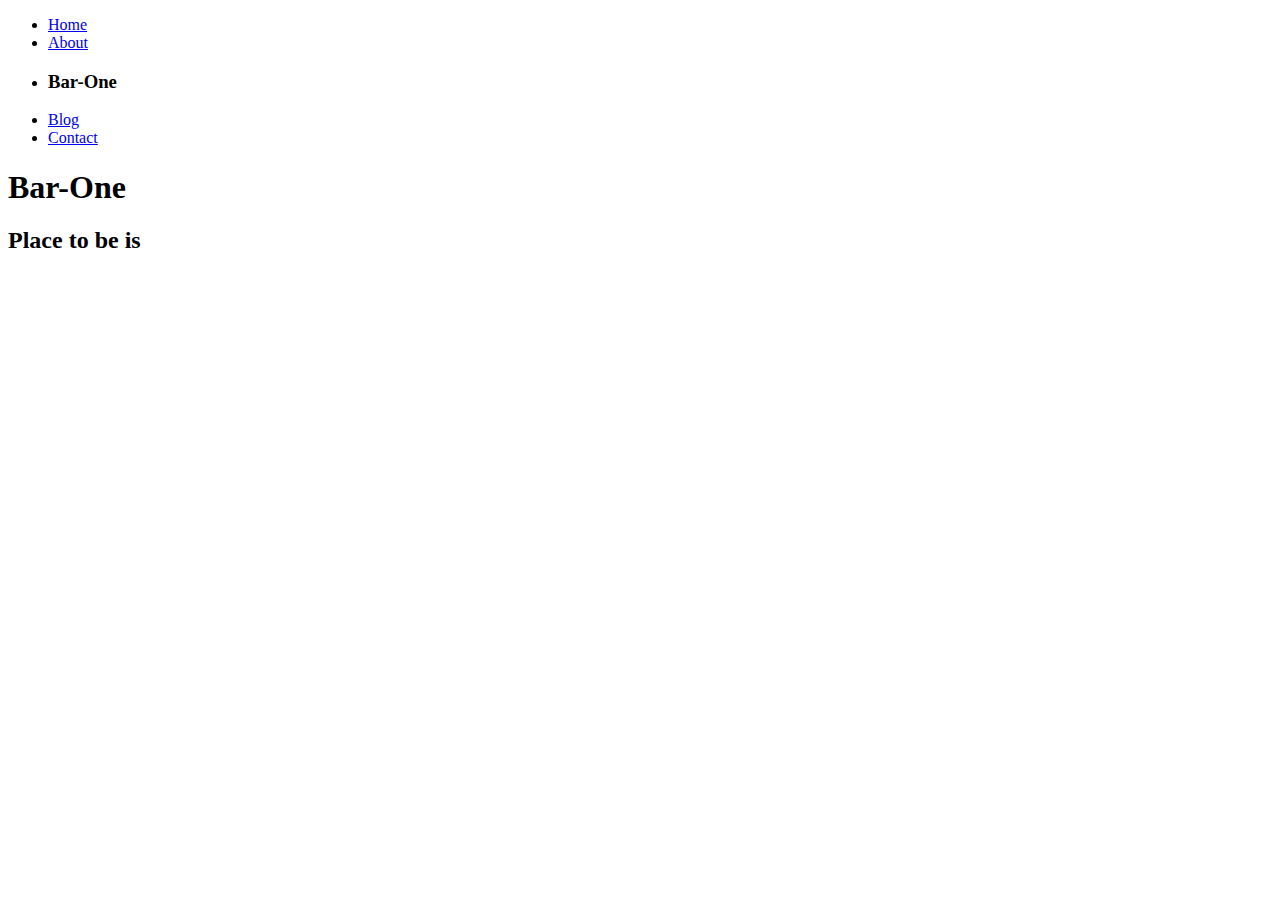
==== index.html @ 7b1df79f "initial commit" ====
<!DOCTYPE html>
<html lang="en">
<head>
    <meta charset="UTF-8">
    <meta name="viewport" content="width=device-width, initial-scale=1.0">
    <meta http-equiv="X-UA-Compatible" content="ie=edge">
    <link rel="stylesheet" href="https://use.fontawesome.com/releases/v5.7.0/css/all.css" integrity="sha384-lZN37f5QGtY3VHgisS14W3ExzMWZxybE1SJSEsQp9S+oqd12jhcu+A56Ebc1zFSJ"
        crossorigin="anonymous">
    <link href="https://fonts.googleapis.com/css?family=Chathura:400,700|Tulpen+One" rel="stylesheet">
    <link rel="stylesheet" href="main.css">
    <title>Bar-One</title>
</head>
<body>
    <header>
        <nav>
            <ul>
                <li><a href="#home">Home</a></li>
                <li><a href="#about">About</a></li>
                <li><h3>Bar-One</h3></li>
                <li><a href="#blog">Blog</a></li>
                <li><a href="#contact">Contact</a></li>
            </ul>
        </nav>
        <h1>Bar-One</h1>
        <h2>Place to be is</h2>
    </header>
</body>
</html>
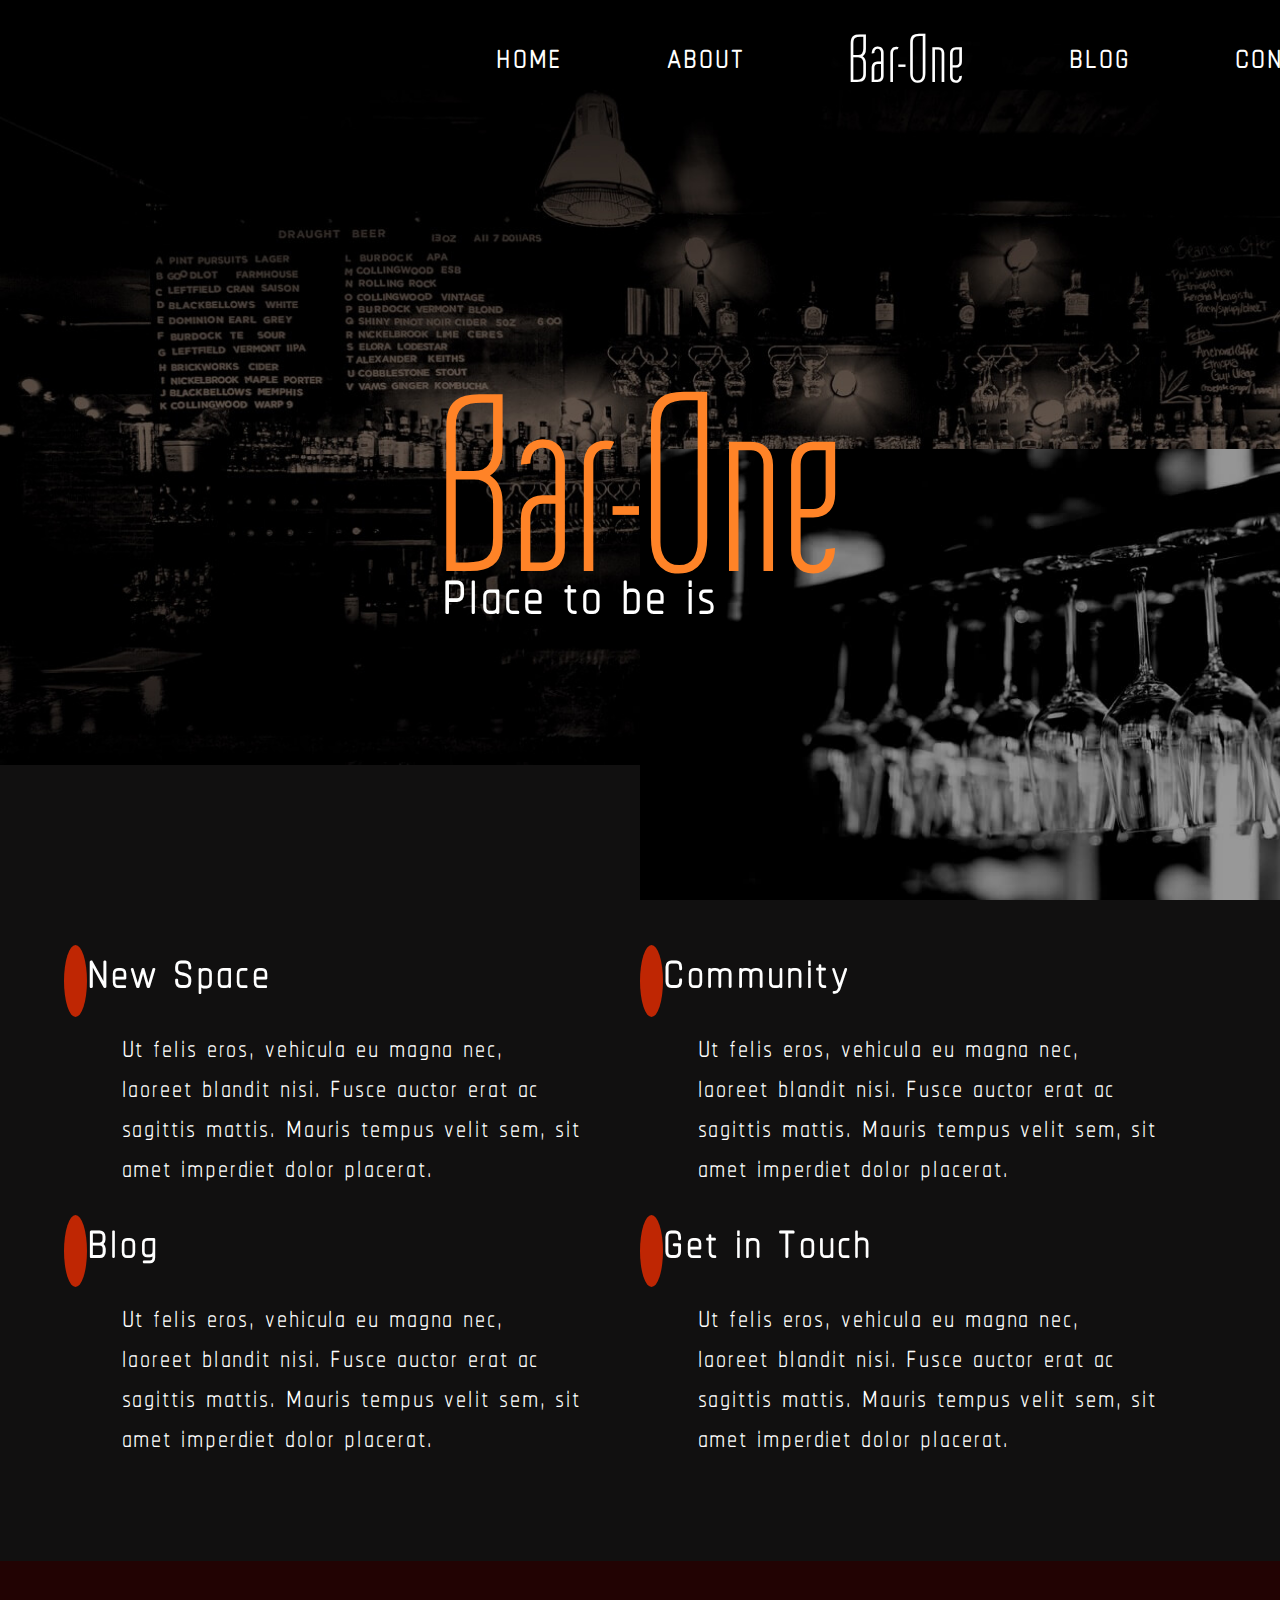
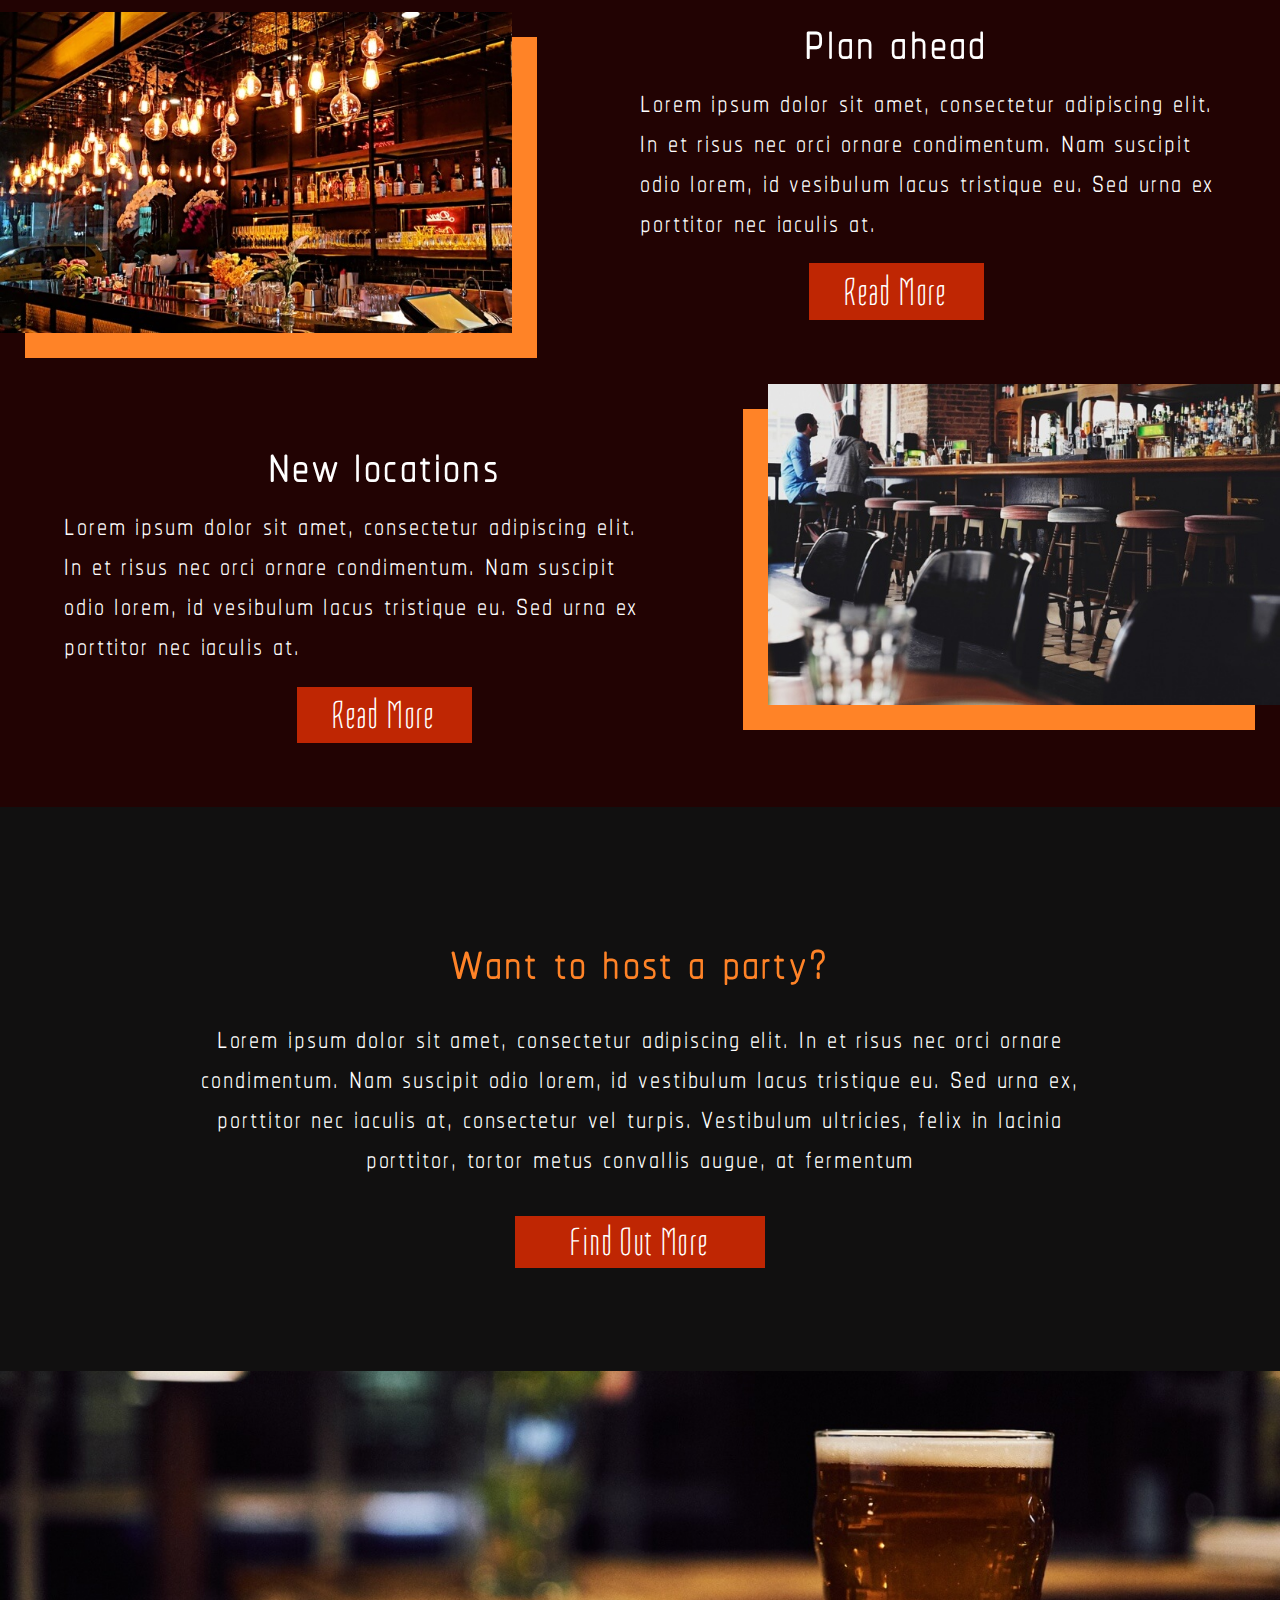
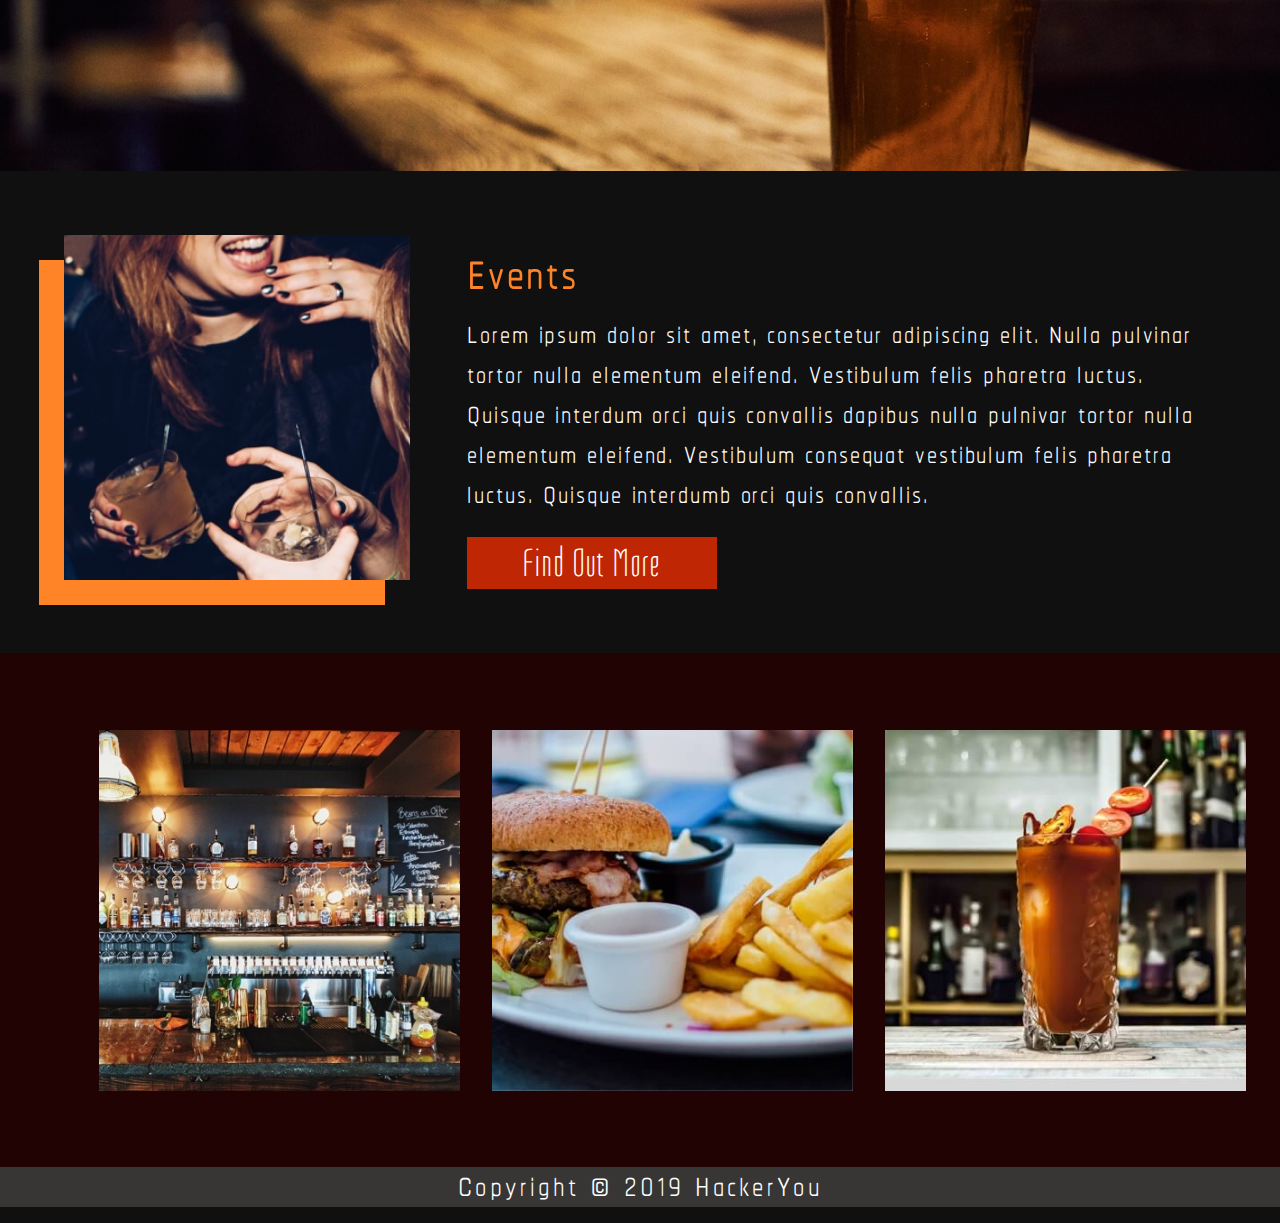
==== commit d4b72c8e: "almost done" ====
--- a/index.html
+++ b/index.html
@@ -7,22 +7,115 @@
     <link rel="stylesheet" href="https://use.fontawesome.com/releases/v5.7.0/css/all.css" integrity="sha384-lZN37f5QGtY3VHgisS14W3ExzMWZxybE1SJSEsQp9S+oqd12jhcu+A56Ebc1zFSJ"
         crossorigin="anonymous">
     <link href="https://fonts.googleapis.com/css?family=Chathura:400,700|Tulpen+One" rel="stylesheet">
-    <link rel="stylesheet" href="main.css">
+    <link rel="stylesheet" href="styles/main.css">
     <title>Bar-One</title>
 </head>
 <body>
     <header>
-        <nav>
-            <ul>
-                <li><a href="#home">Home</a></li>
-                <li><a href="#about">About</a></li>
-                <li><h3>Bar-One</h3></li>
-                <li><a href="#blog">Blog</a></li>
-                <li><a href="#contact">Contact</a></li>
-            </ul>
-        </nav>
-        <h1>Bar-One</h1>
-        <h2>Place to be is</h2>
+        <div class="main-background">
+            <div class="main-container">
+                <nav>
+                    <ul class="nav-container">
+                        <li><a href="index.html">Home</a></li>
+                        <li><a href="#about">About</a></li>
+                        <li><a href="#bar-one" id="logo">Bar-One</a></li>
+                        <li><a href="blog.html">Blog</a></li>
+                        <li><a href="contact.html">Contact</a></li>
+                        <li><i class="fas fa-bars"></i></li>
+                    </ul>
+                    
+                </nav>
+                <div class="main-logo">
+                    <h1>Bar-One</h1> 
+                    <h2>Place to be is</h2>
+                </div>
+            </div>
+            <div class="header-img">
+                <img src="assets/header-box.jpg"  alt="">
+            </div>
+        </div>
     </header>
+    
+    <main>
+        <section class="about" id="about">
+            <div class="about-container wrapper">
+                <div class="about-section about-section-1">
+                    <h2><i class="fas fa-home"></i> New Space</h2>
+                    <p>Ut felis eros, vehicula eu magna nec, laoreet blandit nisi. Fusce auctor erat ac sagittis mattis. Mauris tempus velit sem, sit amet imperdiet dolor placerat.</p>
+                </div>
+                <div class="about-section about-section-2">
+                    <h2><i class="fas fa-users"></i> Community</h2>
+                    <p>Ut felis eros, vehicula eu magna nec, laoreet blandit nisi. Fusce auctor erat ac sagittis mattis. Mauris tempus velit
+                    sem, sit amet imperdiet dolor placerat.</p>
+                </div>
+                <div class="about-section about-section-3">
+                    <h2><i class="fas fa-file"></i> Blog</h2>
+                    <p>Ut felis eros, vehicula eu magna nec, laoreet blandit nisi. Fusce auctor erat ac sagittis mattis. Mauris tempus velit
+                    sem, sit amet imperdiet dolor placerat.</p>
+                </div>
+                <div class="about-section about-section-4">
+                    <h2><i class="fas fa-phone"></i> Get in Touch</h2>
+                    <p>Ut felis eros, vehicula eu magna nec, laoreet blandit nisi. Fusce auctor erat ac sagittis mattis. Mauris tempus velit
+                    sem, sit amet imperdiet dolor placerat.</p>
+                </div>
+            </div>
+        </section>
+        
+        <section class="locations" id="bar-one">
+                    <div class="image-left">
+                        <img src="assets/left-image.jpg" alt="">
+                    </div>
+                    <div class="text-right">
+                        <h2>Plan ahead</h2>
+                        <p>Lorem ipsum dolor sit amet, consectetur adipiscing elit. In et risus nec orci ornare condimentum. Nam suscipit odio lorem, id vesibulum lacus tristique eu. Sed urna ex porttitor nec iaculis at.</p>
+                        <button>Read More</button>
+                    </div>
+                <div class="text-image-container">
+                    <div class="text-left">
+                        <h2>New locations</h2>
+                        <p>Lorem ipsum dolor sit amet, consectetur adipiscing elit. In et risus nec orci ornare condimentum. Nam suscipit odio lorem, id vesibulum lacus tristique eu. Sed urna ex porttitor nec iaculis at.</p>
+                        <button>Read More</button>
+                    </div>
+                    <div class="image-right">
+                        <img src="assets/right-image.jpg" alt="">
+                    </div>
+                </div>
+        </section>
+       
+        <section class="party-section">
+                <div class="party-text"> 
+                    <h2>Want to host a party?</h2>
+                    <p>Lorem ipsum dolor sit amet, consectetur adipiscing elit. In et risus nec orci ornare condimentum. Nam suscipit odio lorem, id vestibulum lacus tristique eu. Sed urna ex, porttitor nec iaculis at, consectetur vel turpis. Vestibulum ultricies, felix in lacinia porttitor, tortor metus convallis augue, at fermentum</p>
+                    <button>Find Out More</button>
+                </div> 
+                <div>
+                    <img src="assets/banner-image.jpg" alt="">
+                </div>   
+        </section>
+
+        <section class="event-section">
+           <div class="wrapper event-container">
+                <div class="event-image">
+                    <img src="assets/small-box-image.jpg" alt="">
+                </div>
+                <div class="event-text">
+                    <h2>Events</h2>
+                    <p>Lorem ipsum dolor sit amet, consectetur adipiscing elit. Nulla pulvinar tortor nulla elementum eleifend. Vestibulum felis pharetra luctus. Quisque interdum orci quis convallis dapibus nulla pulnivar tortor nulla elementum eleifend. Vestibulum consequat vestibulum felis pharetra luctus. Quisque interdumb orci quis convallis.</p>
+                    <button>Find Out More</button>
+                </div>
+            </div>
+            <div class="gallery-section">
+                <div class="gallery wrapper">
+                    <img src="assets/gallery-image-1.jpg" class="gallery-item " alt="">
+                    <img src="assets/gallery-image-2.jpg" class="gallery-item gallery-item-2" alt="">
+                    <img src="assets/gallery-image-3.jpg" class="gallery-item" alt="">    
+                </div>
+            </div>
+        </section>
+        
+        <footer>
+            <p>Copyright &copy; 2019 HackerYou<p>
+        </footer>
+    </main>
 </body>
 </html>--- a/styles/main.css
+++ b/styles/main.css
@@ -0,0 +1,1307 @@
+article, aside, details, figcaption, figure, footer, header, hgroup, nav, section, summary {
+  display: block; }
+
+audio, canvas, video {
+  display: inline-block; }
+
+audio:not([controls]) {
+  display: none;
+  height: 0; }
+
+[hidden] {
+  display: none; }
+
+html {
+  font-family: sans-serif;
+  -webkit-text-size-adjust: 100%;
+  -ms-text-size-adjust: 100%; }
+
+a:focus {
+  outline: thin dotted; }
+
+a:active, a:hover {
+  outline: 0; }
+
+h1 {
+  font-size: 2em; }
+
+abbr[title] {
+  border-bottom: 1px dotted; }
+
+b, strong {
+  font-weight: 700; }
+
+dfn {
+  font-style: italic; }
+
+mark {
+  background: #ff0;
+  color: #000; }
+
+code, kbd, pre, samp {
+  font-family: monospace, serif;
+  font-size: 1em; }
+
+pre {
+  white-space: pre-wrap;
+  word-wrap: break-word; }
+
+q {
+  quotes: \201C \201D \2018 \2019; }
+
+small {
+  font-size: 80%; }
+
+sub, sup {
+  font-size: 75%;
+  line-height: 0;
+  position: relative;
+  vertical-align: baseline; }
+
+sup {
+  top: -.5em; }
+
+sub {
+  bottom: -.25em; }
+
+img {
+  border: 0; }
+
+svg:not(:root) {
+  overflow: hidden; }
+
+fieldset {
+  border: 1px solid silver;
+  margin: 0 2px;
+  padding: .35em .625em .75em; }
+
+button, input, select, textarea {
+  font-family: inherit;
+  font-size: 100%;
+  margin: 0; }
+
+button, input {
+  line-height: normal; }
+
+button, html input[type=button], input[type=reset], input[type=submit] {
+  -webkit-appearance: button;
+  cursor: pointer; }
+
+button[disabled], input[disabled] {
+  cursor: default; }
+
+input[type=checkbox], input[type=radio] {
+  -webkit-box-sizing: border-box;
+  box-sizing: border-box;
+  padding: 0; }
+
+input[type=search] {
+  -webkit-appearance: textfield;
+  -moz-box-sizing: content-box;
+  -webkit-box-sizing: content-box;
+  box-sizing: content-box; }
+
+input[type=search]::-webkit-search-cancel-button, input[type=search]::-webkit-search-decoration {
+  -webkit-appearance: none; }
+
+textarea {
+  overflow: auto;
+  vertical-align: top; }
+
+table {
+  border-collapse: collapse;
+  border-spacing: 0; }
+
+body, figure {
+  margin: 0; }
+
+legend, button::-moz-focus-inner, input::-moz-focus-inner {
+  border: 0;
+  padding: 0; }
+
+.clearfix:after {
+  visibility: hidden;
+  display: block;
+  font-size: 0;
+  content: '';
+  clear: both;
+  height: 0; }
+
+* {
+  -moz-box-sizing: border-box;
+  -webkit-box-sizing: border-box;
+  box-sizing: border-box; }
+
+.visually-hidden:not(:focus):not(:active) {
+  position: absolute;
+  width: 1px;
+  height: 1px;
+  margin: -1px;
+  border: 0;
+  padding: 0;
+  white-space: nowrap;
+  -webkit-clip-path: inset(100%);
+  clip-path: inset(100%);
+  clip: rect(0 0 0);
+  overflow: hidden; }
+
+html {
+  font-size: 62.5%; }
+
+* {
+  margin: 0; }
+
+body {
+  font-size: 1.6rem;
+  font-family: "Chathura", sans-serif; }
+
+p {
+  font-size: 4rem;
+  letter-spacing: 1.9px;
+  line-height: 40px;
+  color: #ffffff; }
+
+h2 {
+  color: white;
+  font-size: 6.8rem;
+  letter-spacing: 2.2px; }
+
+.wrapper {
+  max-width: 1600px;
+  width: 90%;
+  margin: 0 auto; }
+
+img {
+  max-width: 100%;
+  width: 100%;
+  display: block; }
+
+.main-background {
+  background-image: url(../../assets/home-image-1.jpg);
+  background-size: cover;
+  background-position: 0 100%;
+  height: 85vh; }
+
+.nav-container {
+  margin: 0; }
+  .nav-container li {
+    list-style: none;
+    padding: 0 12%;
+    padding-top: 5%;
+    letter-spacing: 1.9px; }
+  .nav-container a {
+    text-decoration: none;
+    color: #ffffff;
+    font-size: 4.5rem;
+    font-weight: 700;
+    text-transform: uppercase; }
+
+.fa-bars {
+  color: #ffffff;
+  font-size: 4rem;
+  display: none; }
+
+h1 {
+  font-family: "Tulpen One", cursive;
+  color: #ff8327;
+  font-size: 26rem;
+  font-weight: 400;
+  margin-top: 20%;
+  letter-spacing: 2.4px;
+  line-height: 80px; }
+
+header h2,
+h3 {
+  color: #ffffff;
+  margin: 0; }
+
+.main-container {
+  display: -webkit-box;
+  display: -ms-flexbox;
+  display: flex;
+  -webkit-box-align: center;
+  -ms-flex-align: center;
+  align-items: center;
+  -webkit-box-orient: vertical;
+  -webkit-box-direction: normal;
+  -ms-flex-direction: column;
+  flex-direction: column;
+  position: relative; }
+
+header h2 {
+  font-size: 8.3rem;
+  font-family: "Chathura", sans-serif;
+  font-weight: 700;
+  padding-left: 1.5%; }
+
+#logo {
+  font-family: "Tulpen One", cursive;
+  font-size: 7rem;
+  font-weight: 400;
+  margin: 0;
+  text-transform: none;
+  white-space: nowrap; }
+
+.nav-container {
+  display: -webkit-box;
+  display: -ms-flexbox;
+  display: flex;
+  -webkit-box-pack: space-evenly;
+  -ms-flex-pack: space-evenly;
+  justify-content: space-evenly; }
+
+.main-logo {
+  text-align: center;
+  margin-top: 30vh;
+  display: inline-block;
+  text-align: left;
+  z-index: 20; }
+
+.header-img {
+  position: absolute;
+  right: 0;
+  bottom: 0;
+  width: 50vw;
+  max-height: 65vh; }
+  .header-img img {
+    width: 100%; }
+
+@media (max-width: 1180px) {
+  .nav-container li {
+    padding: 0 10%;
+    padding-top: 5%; }
+  .header-img {
+    display: none; } }
+
+@media (max-width: 860px) {
+  .nav-container li {
+    padding: 0 7%;
+    padding-top: 5%; }
+  h1 {
+    margin-top: 5%; } }
+
+@media (max-width: 750px) {
+  .nav-container li {
+    padding: 0 4%;
+    padding-top: 4%; } }
+
+@media (max-width: 650px) {
+  nav li {
+    display: none; }
+  nav ul:last-child {
+    display: block; } }
+
+@media (max-width: 500px) {
+  header h1 {
+    font-size: 22rem; }
+  header h2 {
+    font-size: 8rem; } }
+
+@media (max-width: 400px) {
+  header h1 {
+    font-size: 18rem; }
+  header h2 {
+    font-size: 6rem; } }
+
+@media (max-width: 350px) {
+  header h1 {
+    font-size: 15rem; }
+  header h2 {
+    font-size: 4.5rem; } }
+
+.about {
+  background: #111010; }
+  .about p {
+    padding: 0 10%; }
+
+.about i {
+  color: white;
+  font-size: 3rem;
+  background: #bf2603;
+  padding: 2%;
+  border-radius: 50%; }
+
+.about-container {
+  display: -webkit-box;
+  display: -ms-flexbox;
+  display: flex;
+  -ms-flex-wrap: wrap;
+  flex-wrap: wrap;
+  padding-top: 12%;
+  padding-bottom: 8%; }
+
+.about-section {
+  width: 50%; }
+
+@media (max-width: 1180px) {
+  .about-container {
+    padding-top: 4%; }
+  .about p {
+    font-size: 3.5rem;
+    padding: 0 5%; } }
+
+@media (max-width: 840px) {
+  .about-section {
+    width: 100%;
+    margin: 2% 0; }
+  .about h2 {
+    padding-left: 5%;
+    font-size: 5rem; } }
+
+@media (max-width: 540px) {
+  .about p {
+    font-size: 3rem; }
+  .about h2 {
+    font-size: 4rem; } }
+
+@media (max-width: 500px) {
+  .about p {
+    line-height: 30px; } }
+
+@media (max-width: 440px) {
+  .about p {
+    line-height: 25px;
+    padding: 3%;
+    text-align: center; }
+  .about h2 {
+    text-align: center; }
+  .about-section-3 h2 {
+    padding-right: 20%; } }
+
+.locations {
+  background: #220303;
+  display: -webkit-box;
+  display: -ms-flexbox;
+  display: flex;
+  -ms-flex-wrap: wrap;
+  flex-wrap: wrap;
+  -webkit-box-align: center;
+  -ms-flex-align: center;
+  align-items: center; }
+
+.text-image-container {
+  display: -webkit-box;
+  display: -ms-flexbox;
+  display: flex; }
+
+.text-right,
+.text-left {
+  width: 60%;
+  padding: 4% 10%; }
+
+.image-left,
+.image-right {
+  width: 40%; }
+
+.image-left img {
+  -webkit-box-shadow: 25px 25px 0px 0px #ff8327;
+  box-shadow: 25px 25px 0px 0px #ff8327;
+  position: relative;
+  bottom: 13%; }
+
+.image-right img {
+  -webkit-box-shadow: -25px 25px 0px 0px #ff8327;
+  box-shadow: -25px 25px 0px 0px #ff8327;
+  position: relative;
+  top: 10%; }
+
+.text-left {
+  text-align: right; }
+  .text-left p {
+    text-align: left;
+    padding: 0 20% 0 0; }
+
+.text-right p {
+  padding: 0 0 0 20%; }
+
+button {
+  background: #bf2603;
+  font-family: "Tulpen One", cursive;
+  font-size: 4rem;
+  font-weight: 400;
+  letter-spacing: 2.4px;
+  border-style: none;
+  color: #ffffff;
+  width: 175px;
+  padding: 1% 2%; }
+
+.locations button {
+  margin: 0 20%; }
+
+.locations h2 {
+  padding: 0 20%; }
+
+.locations p {
+  padding-top: 3%;
+  padding-bottom: 3%; }
+
+.locations h2 {
+  line-height: 40px; }
+
+@media (max-width: 1685px) {
+  .text-right p,
+  .text-right h2 {
+    padding-left: 10%; }
+  .text-left p,
+  .text-right h2 {
+    padding-right: 10%; }
+  .locations button {
+    margin: 0 10%; } }
+
+@media (max-width: 1500px) {
+  .text-right,
+  .text-left {
+    padding: 4% 8%; }
+  .locations img {
+    position: static; } }
+
+@media (max-width: 1350px) {
+  .text-right,
+  .text-left {
+    padding: 5%;
+    display: -webkit-box;
+    display: -ms-flexbox;
+    display: flex;
+    -webkit-box-orient: vertical;
+    -webkit-box-direction: normal;
+    -ms-flex-direction: column;
+    flex-direction: column;
+    -webkit-box-align: center;
+    -ms-flex-align: center;
+    align-items: center; } }
+
+@media (max-width: 1215px) {
+  .text-left p,
+  .text-right p {
+    line-height: 35px; } }
+
+@media (max-width: 1000px) {
+  .text-right,
+  .text-left {
+    width: 100%;
+    padding: 5%; }
+    .text-right p,
+    .text-left p {
+      padding: 3%; }
+  .image-left,
+  .image-right {
+    width: 90%; }
+  .locations {
+    display: -webkit-box;
+    display: -ms-flexbox;
+    display: flex;
+    -webkit-box-pack: center;
+    -ms-flex-pack: center;
+    justify-content: center; }
+  .text-image-container {
+    -webkit-box-orient: vertical;
+    -webkit-box-direction: reverse;
+    -ms-flex-direction: column-reverse;
+    flex-direction: column-reverse;
+    -webkit-box-align: center;
+    -ms-flex-align: center;
+    align-items: center; } }
+
+@media (max-width: 850px) {
+  .image-left,
+  .image-right {
+    width: 100%; }
+  .locations img {
+    -webkit-box-shadow: none;
+    box-shadow: none; }
+  .locations p {
+    text-align: center; } }
+
+@media (max-width: 520px) {
+  .text-left p,
+  .text-right p {
+    font-size: 3.5rem;
+    line-height: 35px; }
+  .locations button {
+    width: 100%;
+    margin: 0; }
+  .locations h2 {
+    padding-left: 0;
+    padding-right: 0; }
+  .text-left h2 {
+    text-align: center; } }
+
+@media (max-width: 450px) {
+  .text-left,
+  .text-right {
+    padding-left: 2%;
+    padding-right: 2%; } }
+
+@media (max-width: 400px) {
+  .text-left p,
+  .text-right p {
+    line-height: 30px;
+    font-size: 3rem; } }
+
+.party-section {
+  background: #111010;
+  text-align: center; }
+  .party-section h2 {
+    color: #ff8327; }
+
+.party-text {
+  padding: 5% 15%;
+  margin: 3% 0; }
+  .party-text button {
+    margin-top: 4%;
+    width: 250px;
+    padding: 0.5%; }
+
+@media (max-width: 1180px) {
+  .party-text {
+    padding: 5% 10%; } }
+
+@media (max-width: 1000px) {
+  .party-text p {
+    line-height: 35px; }
+  .party-text {
+    margin: 0; }
+  .party-section img {
+    display: none; } }
+
+@media (max-width: 520px) {
+  .party-text p {
+    font-size: 3.5rem;
+    line-height: 30px; }
+  .party-text button {
+    width: 96%;
+    margin-top: 5%; }
+  .party-text {
+    padding: 5%; } }
+
+@media (max-width: 450px) {
+  .party-text {
+    padding: 5% 0; }
+  .party-text h2 {
+    font-size: 10rem;
+    letter-spacing: 1px;
+    line-height: 80px; }
+  .party-text p {
+    display: none; }
+  .party-text button {
+    height: 80px;
+    font-size: 7rem;
+    margin-top: 10%; } }
+
+@media (max-width: 400px) {
+  .party-text h2 {
+    font-size: 8rem; }
+  .party-text button {
+    height: 70px;
+    font-size: 6rem;
+    margin-top: 10%; } }
+
+.event-container {
+  padding: 5%;
+  display: -webkit-box;
+  display: -ms-flexbox;
+  display: flex; }
+
+.event-section {
+  background: #111010;
+  text-align: left; }
+  .event-section h2 {
+    color: #ff8327; }
+  .event-section button {
+    width: 250px;
+    padding: 0.5%;
+    margin: 0;
+    margin-top: 3%; }
+
+.event-image {
+  width: 30%;
+  padding: 2%; }
+  .event-image img {
+    -webkit-box-shadow: -25px 25px 0px 0px #ff8327;
+    box-shadow: -25px 25px 0px 0px #ff8327; }
+
+.event-text {
+  width: 70%;
+  padding: 0 5%; }
+
+@media (max-width: 1480px) {
+  .event-container {
+    padding: 5% 0%; }
+  .event-text h2 {
+    line-height: 80px; } }
+
+@media (max-width: 1320px) {
+  .event-text {
+    padding-right: 0; }
+  .event-image {
+    padding: 0; } }
+
+@media (max-width: 1220px) {
+  .event-text h2 {
+    line-height: 60px; } }
+
+@media (max-width: 1070px) {
+  .event-image {
+    width: 45%; }
+  .event-text {
+    width: 55%; }
+    .event-text p {
+      line-height: 35px; }
+  .event-container {
+    -webkit-box-align: center;
+    -ms-flex-align: center;
+    align-items: center; } }
+
+@media (max-width: 940px) {
+  .wrapper {
+    width: 100%; }
+  .event-image img {
+    -webkit-box-shadow: none;
+    box-shadow: none; }
+  .event-text {
+    padding-left: 3%; } }
+
+@media (max-width: 835px) {
+  .event-text {
+    width: 100%;
+    text-align: center; }
+  .event-image {
+    width: 60%; }
+  .event-container {
+    -webkit-box-orient: vertical;
+    -webkit-box-direction: normal;
+    -ms-flex-direction: column;
+    flex-direction: column;
+    -webkit-box-align: center;
+    -ms-flex-align: center;
+    align-items: center;
+    padding: 5%; } }
+
+@media (max-width: 520px) {
+  .event-text p {
+    font-size: 3.5rem;
+    line-height: 30px; }
+  .event-text button {
+    width: 96%;
+    margin-top: 5%; }
+  .event-image {
+    width: 90%; }
+  .event-container {
+    padding: 0; }
+  .event-text {
+    padding: 5% 2%; } }
+
+@media (max-width: 400px) {
+  .event-text p {
+    line-height: 30px;
+    font-size: 3rem; }
+  .event-image {
+    width: 100%;
+    margin-top: 2%; } }
+
+.gallery-section {
+  background: #220303;
+  width: 100%;
+  padding: 7% 5%; }
+
+.gallery {
+  display: -webkit-box;
+  display: -ms-flexbox;
+  display: flex; }
+
+.gallery-item-2 {
+  margin: 0 3%; }
+
+.gallery-item {
+  width: calc(100% / 3); }
+
+@media (max-width: 1400px) {
+  .gallery-section {
+    padding: 6% 3%; } }
+
+@media (max-width: 1150px) {
+  .gallery-section {
+    padding: 5% 2%; } }
+
+@media (max-width: 1000px) {
+  .gallery-item {
+    width: 80%;
+    margin: 0;
+    padding: 3%; }
+  .gallery {
+    -webkit-box-orient: vertical;
+    -webkit-box-direction: normal;
+    -ms-flex-direction: column;
+    flex-direction: column;
+    -webkit-box-align: center;
+    -ms-flex-align: center;
+    align-items: center; } }
+
+@media (max-width: 700px) {
+  .gallery-item {
+    width: 90%; } }
+
+@media (max-width: 520px) {
+  .gallery-item {
+    width: 100%;
+    padding: 3% 0; } }
+
+@media (max-width: 400px) {
+  .gallery-section {
+    padding: 3% 0; }
+  .wrapper {
+    width: 100%; } }
+
+footer {
+  background: #383635; }
+
+footer p {
+  text-align: center;
+  color: #ffffff;
+  font-size: 4.5rem;
+  letter-spacing: 3px; }
+
+@media (max-width: 800px) {
+  footer p {
+    font-size: 3rem; } }
+
+img {
+  max-width: 100%;
+  display: block; }
+
+body {
+  background: #111010; }
+
+.blog-background {
+  background-image: url("../../assets/blog-header-1.jpg");
+  background-size: cover;
+  background-position: 0 300%;
+  height: 75vh; }
+
+.blog-header-image {
+  width: calc(62% - 25px);
+  position: absolute;
+  right: 0;
+  top: 100%; }
+  .blog-header-image img {
+    -webkit-box-shadow: -50px 50px 0px -25px #ff8327;
+    box-shadow: -50px 50px 0px -25px #ff8327; }
+
+.nav-container {
+  display: -webkit-box;
+  display: -ms-flexbox;
+  display: flex; }
+
+.blog-container {
+  display: -webkit-box;
+  display: -ms-flexbox;
+  display: flex;
+  -webkit-box-orient: vertical;
+  -webkit-box-direction: normal;
+  -ms-flex-direction: column;
+  flex-direction: column;
+  -webkit-box-align: center;
+  -ms-flex-align: center;
+  align-items: center;
+  position: relative; }
+
+.blog-container h1 {
+  font-family: "Chathura", sans-serif;
+  color: #ffffff;
+  font-size: 13rem;
+  font-weight: 700;
+  margin-top: 30vh;
+  margin-left: 17vh;
+  -ms-flex-item-align: start;
+  align-self: flex-start;
+  letter-spacing: 1px; }
+
+.sidebar {
+  width: 28%;
+  margin-top: 10%; }
+
+.sidebar-image img {
+  -webkit-box-shadow: 45px 20px 0 -20px #220303;
+  box-shadow: 45px 20px 0 -20px #220303; }
+
+.menu-text {
+  border-bottom: 10px solid #ff8327;
+  border-left: 10px solid #ff8327; }
+  .menu-text h2 {
+    line-height: 30px;
+    font-size: 7rem; }
+  .menu-text h3 {
+    color: #ff8327;
+    font-size: 4rem;
+    letter-spacing: 1.9px; }
+
+.menu-text {
+  padding: 8% 12%;
+  margin-top: 45%; }
+  .menu-text p {
+    padding: 2% 0;
+    line-height: 35px; }
+
+.menu-section {
+  width: 62%; }
+
+@media (max-width: 1450px) {
+  .menu-text {
+    margin-top: 25%;
+    padding-top: 28%; } }
+
+.sidebar-text {
+  background: #220303;
+  width: 85.4%;
+  margin-left: 20%;
+  padding: 5% 0;
+  padding-left: 10%; }
+  .sidebar-text h2 {
+    font-size: 8rem;
+    line-height: 60px; }
+  .sidebar-text p {
+    padding-right: 10%; }
+
+.mission {
+  margin-bottom: 10%; }
+  .mission a {
+    color: #ff8327;
+    text-decoration: none;
+    font-size: 4rem;
+    padding: 0;
+    line-height: 20px; }
+  .mission p {
+    line-height: 35px; }
+
+.posts li {
+  color: #bf2603;
+  font-size: 2rem; }
+
+.posts span {
+  color: #ffffff;
+  font-size: 4rem;
+  line-height: 30px;
+  letter-spacing: 2px;
+  padding-left: 2%; }
+
+.posts ul {
+  padding-left: 5%; }
+
+@media (max-width: 1550px) {
+  .sidebar-text {
+    padding-left: 5%; } }
+
+@media (max-width: 1400px) {
+  .sidebar-text h2 {
+    font-size: 6rem; }
+  .mission p {
+    font-size: 3rem;
+    padding: 2%; }
+  .posts span {
+    font-size: 3rem; } }
+
+@media (max-width: 1200px) {
+  .menu-text {
+    padding: 8%;
+    padding-top: 20%; } }
+
+@media (max-width: 1080px) {
+  .sidebar {
+    width: 34%;
+    margin-top: 4%; } }
+
+@media (max-width: 1050px) {
+  .menu-section {
+    width: 100%; }
+  .blog-header-image {
+    top: 170%; }
+  .menu-text {
+    padding-top: 5%;
+    margin-top: 0; }
+  .sidebar-text {
+    width: 100%;
+    margin-left: 0%; }
+  .sidebar-image img {
+    -webkit-box-shadow: none;
+    box-shadow: none; } }
+
+@media (max-width: 1000px) {
+  .menu-text p {
+    font-size: 3.5rem;
+    line-height: 30px; }
+  .menu-text {
+    padding: 5%; } }
+
+@media (max-width: 940px) {
+  .blog-header-image img {
+    -webkit-box-shadow: -15px 15px 0 0 #ff8327;
+    box-shadow: -15px 15px 0 0 #ff8327; } }
+
+@media (max-width: 800px) {
+  aside {
+    display: none; }
+  .blog-header-image {
+    position: static;
+    display: block;
+    width: 100%; }
+    .blog-header-image img {
+      -webkit-box-shadow: none;
+      box-shadow: none; }
+  .blog-container h1 {
+    margin: 10%;
+    margin-bottom: 30%; }
+  .menu-text {
+    margin-top: 50%; } }
+
+@media (max-width: 650px) {
+  .blog-container h1 {
+    margin: 25% 15% 40% 15%; } }
+
+@media (max-width: 575px) {
+  .blog-container h1 {
+    margin-bottom: 60%; }
+  .menu-text {
+    margin-top: 60%; }
+  .user-info {
+    display: -webkit-box;
+    display: -ms-flexbox;
+    display: flex;
+    -webkit-box-orient: vertical;
+    -webkit-box-direction: normal;
+    -ms-flex-direction: column;
+    flex-direction: column; } }
+
+@media (max-width: 525px) {
+  .blog-header-image {
+    display: none; }
+  .menu-text {
+    margin-top: 0; }
+  .menu-text p {
+    line-height: 25px;
+    font-size: 3rem; } }
+
+.comments-section {
+  padding-left: 10%;
+  margin-top: 4%; }
+
+.comments-section h2 {
+  padding-left: 2.5%; }
+
+.comment-1,
+.comment-2 {
+  display: -webkit-box;
+  display: -ms-flexbox;
+  display: flex;
+  padding: 2% 10% 2% 3%; }
+
+.comment-1 {
+  padding-top: 0; }
+
+.comment-2 {
+  padding-top: 7%; }
+
+.comments-section img {
+  width: 100%; }
+
+.comment-image {
+  width: 15%;
+  padding-top: 10px;
+  padding-right: 10px; }
+
+.comment-text {
+  width: 85%;
+  padding-left: 3%; }
+  .comment-text h3 {
+    color: #ff8327;
+    font-size: 5rem;
+    letter-spacing: 2px;
+    line-height: 50px; }
+  .comment-text p {
+    line-height: 35px; }
+
+.flex-container {
+  display: -webkit-box;
+  display: -ms-flexbox;
+  display: flex;
+  -webkit-box-pack: justify;
+  -ms-flex-pack: justify;
+  justify-content: space-between;
+  -ms-flex-wrap: wrap;
+  flex-wrap: wrap; }
+
+.menu-comments-box {
+  display: -webkit-box;
+  display: -ms-flexbox;
+  display: flex;
+  -webkit-box-orient: vertical;
+  -webkit-box-direction: normal;
+  -ms-flex-direction: column;
+  flex-direction: column; }
+
+@media (max-width: 1400px) {
+  .comments-section p {
+    font-size: 3.5rem; }
+  .comments-section h3 {
+    font-size: 4.4rem; } }
+
+@media (max-width: 1280px) {
+  .comments-section p {
+    font-size: 3rem; }
+  .comments-section h3 {
+    font-size: 4rem; }
+  .comments-section h2 {
+    font-size: 6rem; } }
+
+@media (max-width: 1200px) {
+  .comments-section {
+    padding: 0; }
+  .comment-1,
+  .comment-2 {
+    padding-right: 2%; } }
+
+@media (max-width: 650px) {
+  .comments-section p {
+    line-height: 30px; }
+  .comments-section h3 {
+    font-size: 3.5rem; }
+  .comments-section h2 {
+    font-size: 5rem; } }
+
+@media (max-width: 525px) {
+  .comments-section p {
+    line-height: 25px;
+    font-size: 3rem; }
+  .comments-section h3 {
+    font-size: 3rem; } }
+
+.form-box {
+  display: -webkit-box;
+  display: -ms-flexbox;
+  display: flex;
+  -webkit-box-orient: vertical;
+  -webkit-box-direction: normal;
+  -ms-flex-direction: column;
+  flex-direction: column;
+  color: white;
+  -webkit-box-align: center;
+  -ms-flex-align: center;
+  align-items: center;
+  width: 100%;
+  padding-left: 10%; }
+  .form-box textarea {
+    width: 90%;
+    border: 2px solid #ff8327;
+    background: #111010;
+    margin: 5% 0;
+    padding-left: 3%;
+    padding-top: 2%;
+    color: #ffffff;
+    font-size: 4rem;
+    resize: none;
+    letter-spacing: 2.5px; }
+  .form-box button {
+    width: 90%;
+    margin: 0;
+    margin-bottom: 5%;
+    padding: 5px; }
+  .form-box input {
+    color: #ffffff;
+    padding-left: 5%;
+    font-size: 5rem;
+    letter-spacing: 2.5px; }
+
+::-webkit-input-placeholder {
+  color: white;
+  opacity: 1;
+  font-size: 4rem; }
+
+:-ms-input-placeholder {
+  color: white;
+  opacity: 1;
+  font-size: 4rem; }
+
+::-ms-input-placeholder {
+  color: white;
+  opacity: 1;
+  font-size: 4rem; }
+
+::placeholder {
+  color: white;
+  opacity: 1;
+  font-size: 4rem; }
+
+.user-info {
+  width: 90%; }
+
+.user-info input {
+  width: 48%;
+  background: #111010;
+  border: none;
+  border-bottom: 2px solid #ff8327;
+  height: 120px; }
+
+.user-info {
+  display: -webkit-box;
+  display: -ms-flexbox;
+  display: flex;
+  -webkit-box-orient: horizontal;
+  -webkit-box-direction: normal;
+  -ms-flex-direction: row;
+  flex-direction: row;
+  -webkit-box-pack: justify;
+  -ms-flex-pack: justify;
+  justify-content: space-between; }
+
+@media (max-width: 1200px) {
+  .form-box {
+    padding-left: 2%; } }
+
+@media (max-width: 575px) {
+  .user-info {
+    -webkit-box-orient: vertical;
+    -webkit-box-direction: normal;
+    -ms-flex-direction: column;
+    flex-direction: column; }
+  .user-info input {
+    width: 100%;
+    height: 90px; } }
+
+.contact-background {
+  background-image: url(../../assets/contact-header-1.jpg);
+  background-size: cover;
+  height: 65vh; }
+
+.nav-flexbox {
+  display: -webkit-box;
+  display: -ms-flexbox;
+  display: flex;
+  -webkit-box-pack: center;
+  -ms-flex-pack: center;
+  justify-content: center; }
+
+.contact-container {
+  display: -webkit-box;
+  display: -ms-flexbox;
+  display: flex;
+  -webkit-box-orient: vertical;
+  -webkit-box-direction: normal;
+  -ms-flex-direction: column;
+  flex-direction: column;
+  -webkit-box-align: center;
+  -ms-flex-align: center;
+  align-items: center; }
+
+.contact-background h1 {
+  font-family: "Chathura", sans-serif;
+  color: #ffffff;
+  font-size: 14rem;
+  font-weight: 700;
+  margin-top: 25vh;
+  margin-left: 15vh;
+  letter-spacing: 1px;
+  -ms-flex-item-align: start;
+  align-self: flex-start; }
+
+.contact-flexbox {
+  display: -webkit-box;
+  display: -ms-flexbox;
+  display: flex;
+  margin-left: 10%; }
+
+.socials {
+  width: 30%;
+  display: -webkit-box;
+  display: -ms-flexbox;
+  display: flex;
+  -webkit-box-orient: vertical;
+  -webkit-box-direction: normal;
+  -ms-flex-direction: column;
+  flex-direction: column;
+  -webkit-box-pack: center;
+  -ms-flex-pack: center;
+  justify-content: center; }
+  .socials i {
+    color: #ffffff;
+    font-size: 4rem; }
+
+.social-icons {
+  display: -webkit-box;
+  display: -ms-flexbox;
+  display: flex;
+  list-style: none;
+  padding: 0; }
+  .social-icons li {
+    padding: 10px; }
+
+.contact-form {
+  display: -webkit-box;
+  display: -ms-flexbox;
+  display: flex;
+  -webkit-box-orient: vertical;
+  -webkit-box-direction: normal;
+  -ms-flex-direction: column;
+  flex-direction: column;
+  -webkit-box-align: center;
+  -ms-flex-align: center;
+  align-items: center;
+  color: white;
+  background: #220303;
+  width: 60%;
+  -webkit-box-shadow: 25px 25px 0 0 #ff8327;
+  box-shadow: 25px 25px 0 0 #ff8327;
+  margin: 5%;
+  position: relative;
+  bottom: 200px; }
+  .contact-form textarea {
+    width: 100%;
+    border: 2px solid #ffffff;
+    background: #220303;
+    margin: 5% 0;
+    padding-left: 3%;
+    color: #ffffff;
+    font-size: 4rem;
+    resize: none; }
+  .contact-form button {
+    width: 90%;
+    margin: 0;
+    margin-bottom: 5%; }
+  .contact-form input {
+    color: #ffffff;
+    padding-left: 5%;
+    font-size: 5rem; }
+
+::-webkit-input-placeholder {
+  font-size: 4rem; }
+
+:-ms-input-placeholder {
+  font-size: 4rem; }
+
+::-ms-input-placeholder {
+  font-size: 4rem; }
+
+::placeholder {
+  font-size: 4rem; }
+
+.contact-info {
+  width: 90%; }
+
+.contact-info input {
+  width: 48%;
+  background: #220303;
+  border: none;
+  border-bottom: 2px solid #ffffff;
+  height: 150px; }
+
+.contact-info {
+  display: -webkit-box;
+  display: -ms-flexbox;
+  display: flex;
+  -webkit-box-orient: horizontal;
+  -webkit-box-direction: normal;
+  -ms-flex-direction: row;
+  flex-direction: row;
+  -webkit-box-pack: justify;
+  -ms-flex-pack: justify;
+  justify-content: space-between; }
+
+/*# sourceMappingURL=main.css.map */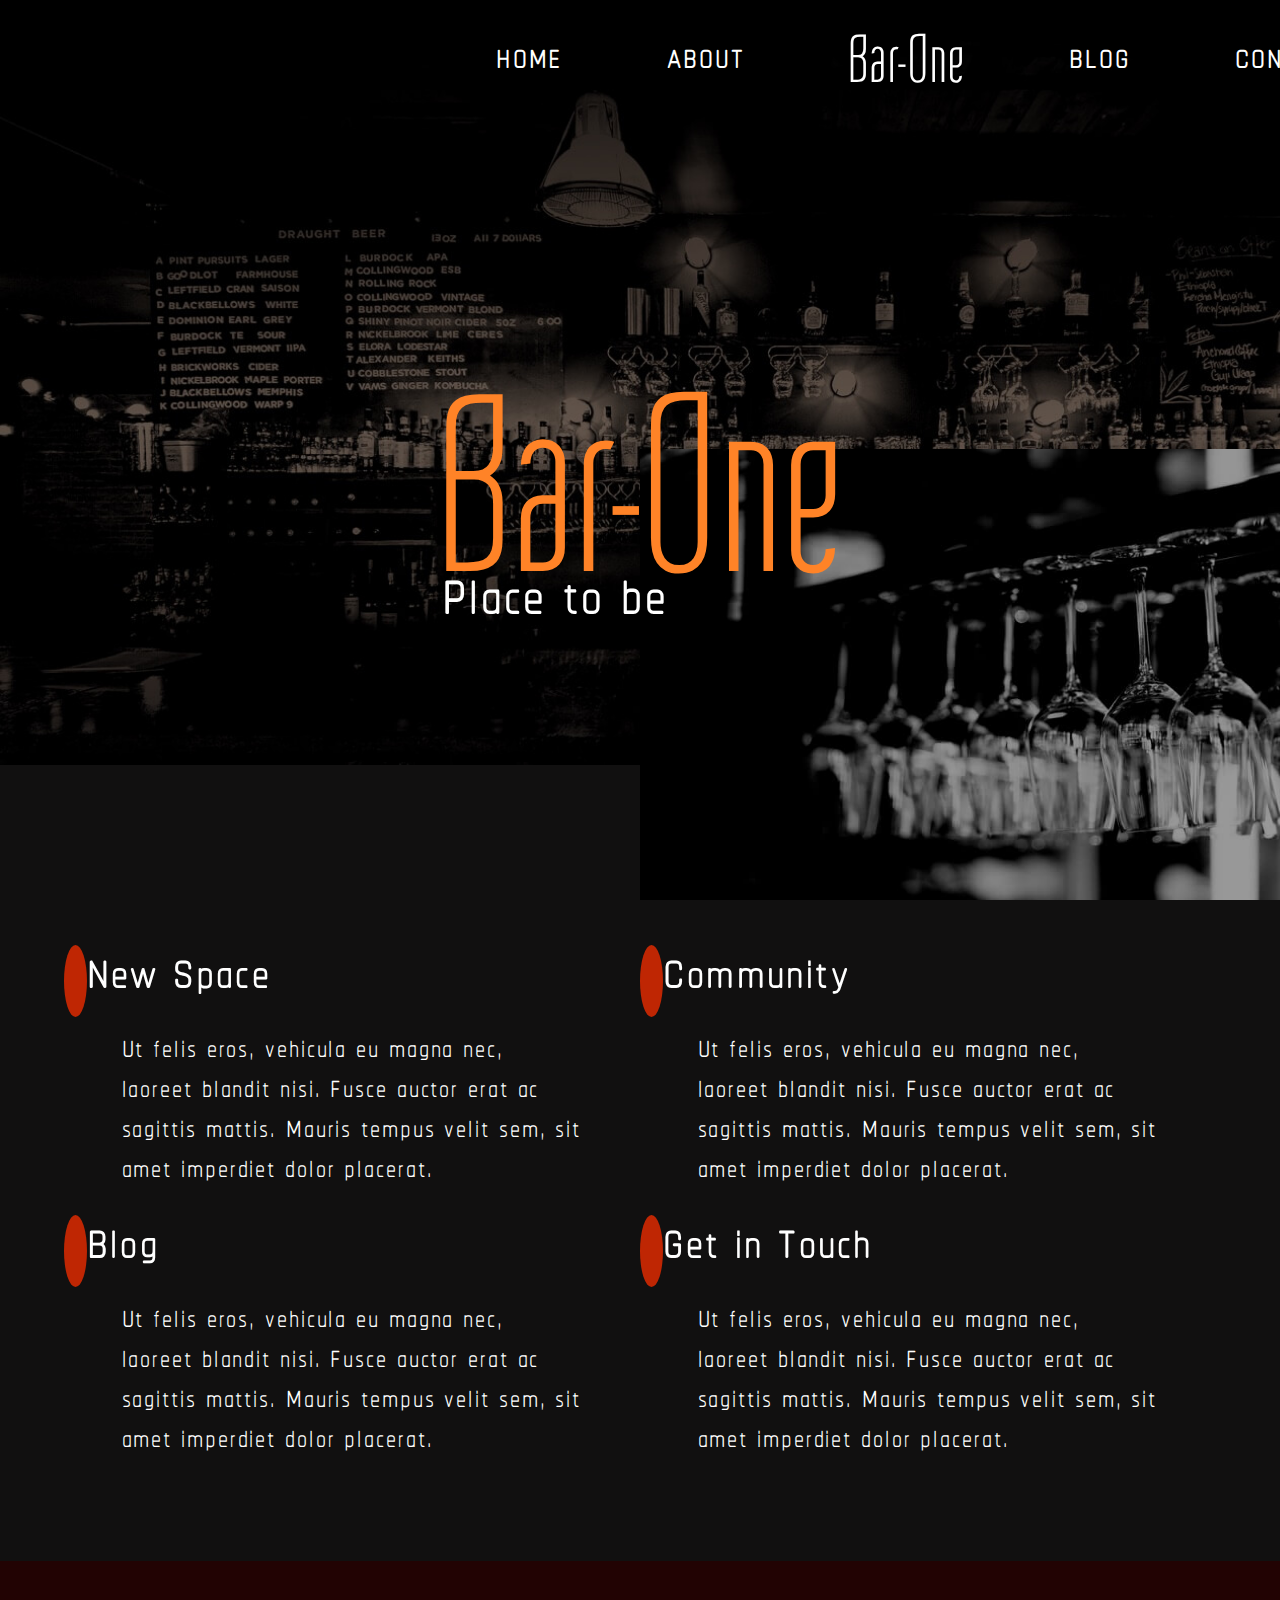
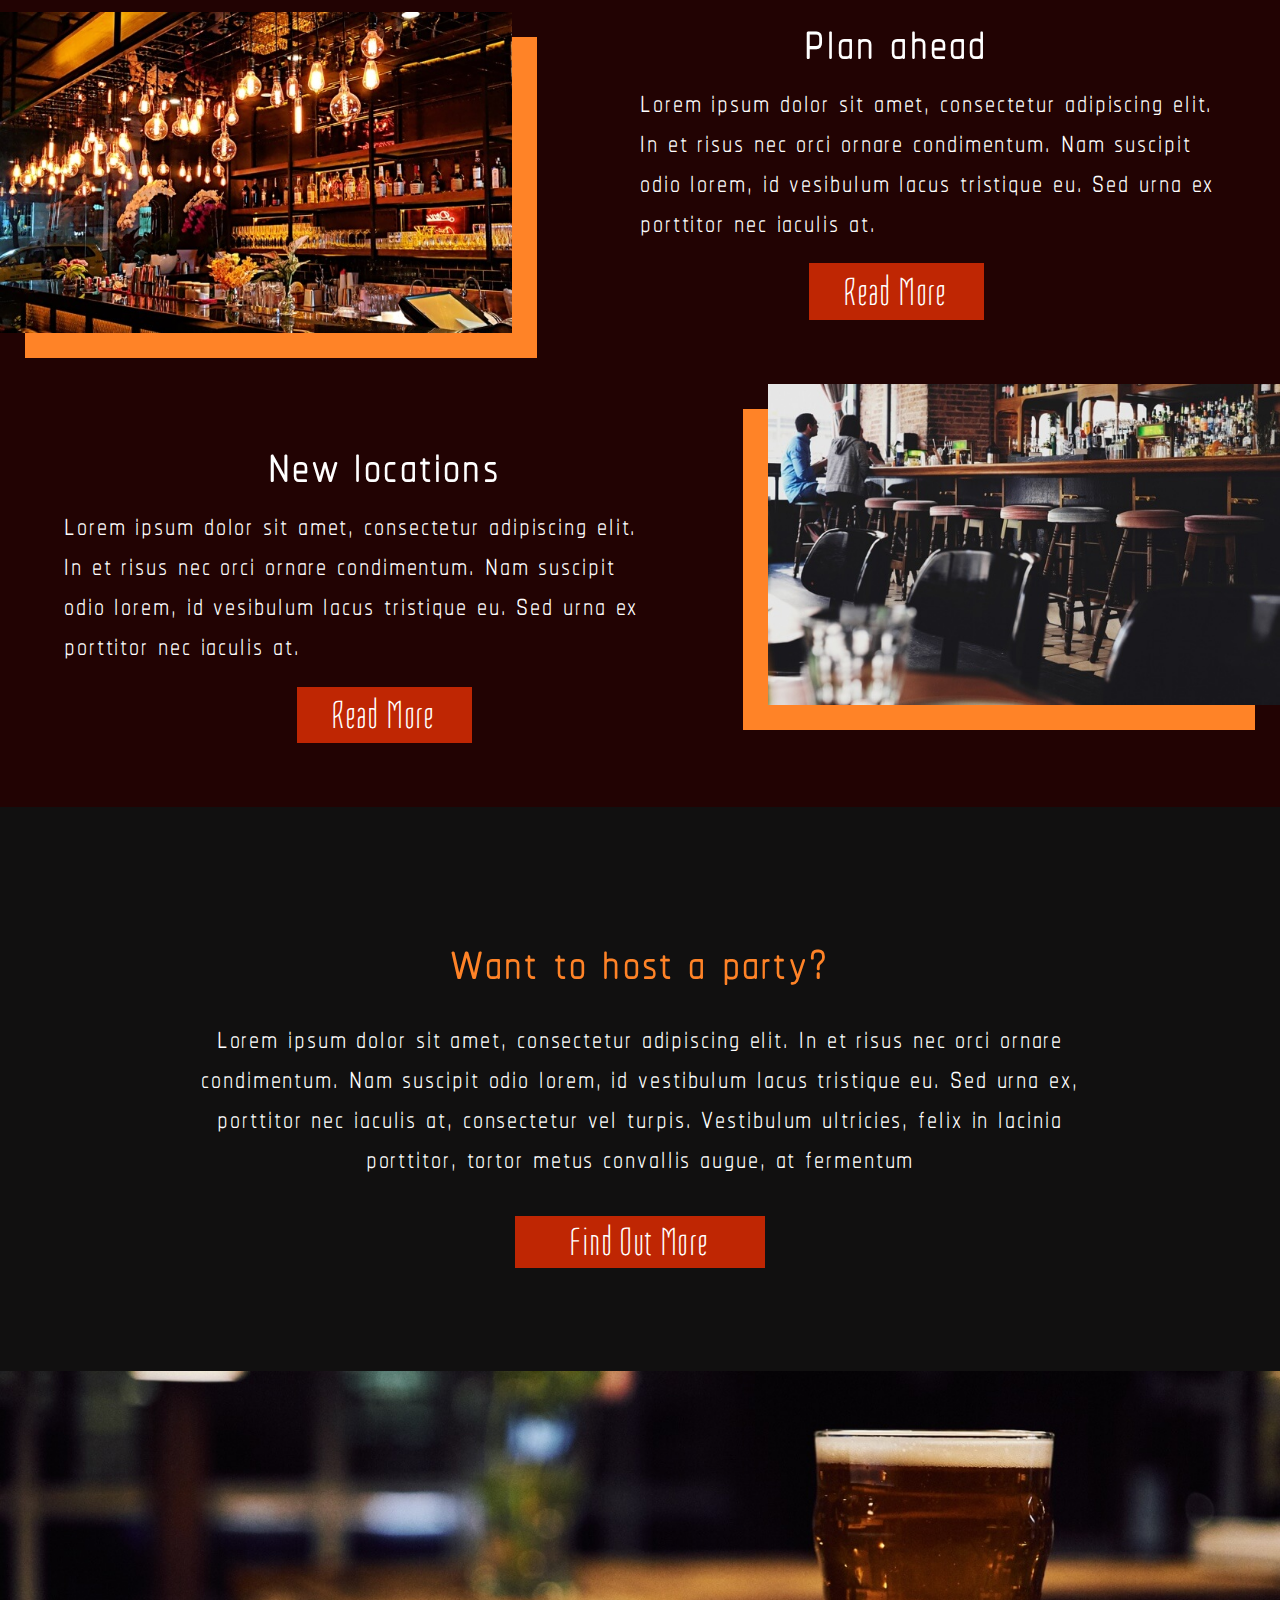
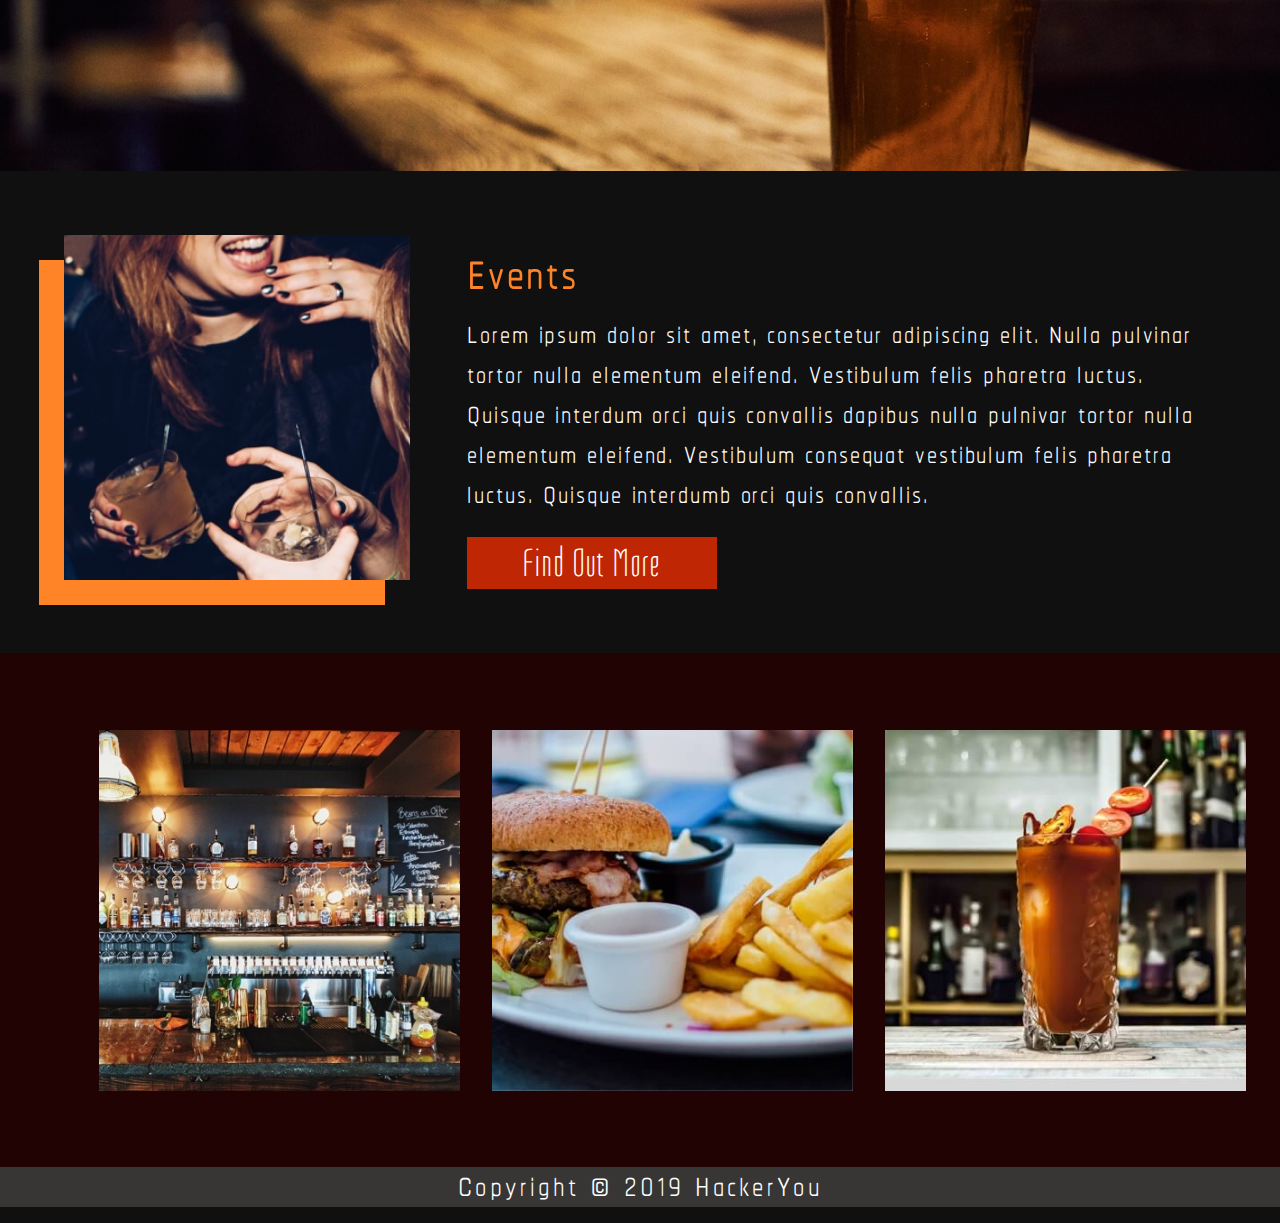
==== commit 291fde33: "fixed stuff, added nav functionality" ====
--- a/index.html
+++ b/index.html
@@ -14,24 +14,25 @@
     <header>
         <div class="main-background">
             <div class="main-container">
-                <nav>
-                    <ul class="nav-container">
+                <nav >
+                    <ul class="nav-container nav-list open">
                         <li><a href="index.html">Home</a></li>
                         <li><a href="#about">About</a></li>
                         <li><a href="#bar-one" id="logo">Bar-One</a></li>
                         <li><a href="blog.html">Blog</a></li>
                         <li><a href="contact.html">Contact</a></li>
-                        <li><i class="fas fa-bars"></i></li>
                     </ul>
-                    
+                    <div class="menuToggle">
+                        <div class="hamburger"></div>
+                    </div>
                 </nav>
                 <div class="main-logo">
                     <h1>Bar-One</h1> 
-                    <h2>Place to be is</h2>
+                    <h2>Place to be</h2>
                 </div>
             </div>
             <div class="header-img">
-                <img src="assets/header-box.jpg"  alt="">
+                <img src="assets/header-box.jpg"  alt="numerous wine glasses hung up in rows">
             </div>
         </div>
     </header>
@@ -40,21 +41,21 @@
         <section class="about" id="about">
             <div class="about-container wrapper">
                 <div class="about-section about-section-1">
-                    <h2><i class="fas fa-home"></i> New Space</h2>
+                    <h2><i class="fas fa-home" aria-hidden=“true”></i> New Space</h2>
                     <p>Ut felis eros, vehicula eu magna nec, laoreet blandit nisi. Fusce auctor erat ac sagittis mattis. Mauris tempus velit sem, sit amet imperdiet dolor placerat.</p>
                 </div>
                 <div class="about-section about-section-2">
-                    <h2><i class="fas fa-users"></i> Community</h2>
+                    <h2><i class="fas fa-users" aria-hidden=“true”></i> Community</h2>
                     <p>Ut felis eros, vehicula eu magna nec, laoreet blandit nisi. Fusce auctor erat ac sagittis mattis. Mauris tempus velit
                     sem, sit amet imperdiet dolor placerat.</p>
                 </div>
                 <div class="about-section about-section-3">
-                    <h2><i class="fas fa-file"></i> Blog</h2>
+                    <h2><i class="fas fa-file" aria-hidden=“true”></i> Blog</h2>
                     <p>Ut felis eros, vehicula eu magna nec, laoreet blandit nisi. Fusce auctor erat ac sagittis mattis. Mauris tempus velit
                     sem, sit amet imperdiet dolor placerat.</p>
                 </div>
                 <div class="about-section about-section-4">
-                    <h2><i class="fas fa-phone"></i> Get in Touch</h2>
+                    <h2><i class="fas fa-phone" aria-hidden=“true”></i> Get in Touch</h2>
                     <p>Ut felis eros, vehicula eu magna nec, laoreet blandit nisi. Fusce auctor erat ac sagittis mattis. Mauris tempus velit
                     sem, sit amet imperdiet dolor placerat.</p>
                 </div>
@@ -63,7 +64,7 @@
         
         <section class="locations" id="bar-one">
                     <div class="image-left">
-                        <img src="assets/left-image.jpg" alt="">
+                        <img src="assets/left-image.jpg" alt="a brightly lit bar with a large selection of alcohol">
                     </div>
                     <div class="text-right">
                         <h2>Plan ahead</h2>
@@ -77,7 +78,7 @@
                         <button>Read More</button>
                     </div>
                     <div class="image-right">
-                        <img src="assets/right-image.jpg" alt="">
+                        <img src="assets/right-image.jpg" alt="a man and a woman sitting at the bar">
                     </div>
                 </div>
         </section>
@@ -89,14 +90,14 @@
                     <button>Find Out More</button>
                 </div> 
                 <div>
-                    <img src="assets/banner-image.jpg" alt="">
+                    <img src="assets/banner-image.jpg" alt="a pint of beer sitting on a countertop">
                 </div>   
         </section>
 
         <section class="event-section">
            <div class="wrapper event-container">
                 <div class="event-image">
-                    <img src="assets/small-box-image.jpg" alt="">
+                    <img src="assets/small-box-image.jpg" alt="two women enjoying cocktails together">
                 </div>
                 <div class="event-text">
                     <h2>Events</h2>
@@ -106,9 +107,9 @@
             </div>
             <div class="gallery-section">
                 <div class="gallery wrapper">
-                    <img src="assets/gallery-image-1.jpg" class="gallery-item " alt="">
-                    <img src="assets/gallery-image-2.jpg" class="gallery-item gallery-item-2" alt="">
-                    <img src="assets/gallery-image-3.jpg" class="gallery-item" alt="">    
+                    <img src="assets/gallery-image-1.jpg" class="gallery-item " alt="the selection of alcohol at the bar">
+                    <img src="assets/gallery-image-2.jpg" class="gallery-item gallery-item-2" alt="delicious burger with fries">
+                    <img src="assets/gallery-image-3.jpg" class="gallery-item" alt="a speciality cocktail">    
                 </div>
             </div>
         </section>
@@ -117,5 +118,19 @@
             <p>Copyright &copy; 2019 HackerYou<p>
         </footer>
     </main>
+    <script src='https://code.jquery.com/jquery-3.2.1.min.js'
+        integrity='sha256-hwg4gsxgFZhOsEEamdOYGBf13FyQuiTwlAQgxVSNgt4=' crossorigin='anonymous'></script>
+    <script>
+        $('.menuToggle').click(function () {
+                $('ul').toggleClass('opening');
+                $(this).toggleClass('open');
+            })
+        
+        $("a").click(function () {
+                $('ul').removeClass("opening");
+                $('.menuToggle').toggleClass('open');
+            });
+    </script>
 </body>
+
 </html>--- a/styles/main.css
+++ b/styles/main.css
@@ -175,12 +175,6 @@
   max-width: 100%;
   width: 100%;
   display: block; }
-
-.main-background {
-  background-image: url(../../assets/home-image-1.jpg);
-  background-size: cover;
-  background-position: 0 100%;
-  height: 85vh; }
 
 .nav-container {
   margin: 0; }
@@ -196,10 +190,92 @@
     font-weight: 700;
     text-transform: uppercase; }
 
-.fa-bars {
-  color: #ffffff;
-  font-size: 4rem;
+.nav-container {
+  display: -webkit-box;
+  display: -ms-flexbox;
+  display: flex;
+  -webkit-box-pack: space-evenly;
+  -ms-flex-pack: space-evenly;
+  justify-content: space-evenly;
+  -webkit-transition: top 0.5s;
+  -o-transition: top 0.5s;
+  transition: top 0.5s; }
+
+nav a:hover {
+  color: #ff8327; }
+
+.menuToggle {
+  position: fixed;
+  padding: 0.8em;
+  top: 1em;
+  right: .1em;
+  cursor: pointer;
+  z-index: 150; }
+
+.nav-list.opening {
+  display: block;
+  position: fixed;
+  text-align: center;
+  font-size: 5rem;
+  left: 0;
+  background-color: rgba(0, 0, 0, 0.8);
+  height: 100vh;
+  width: 100vw;
+  z-index: 100; }
+
+.nav-list.opening a {
+  font-size: 7rem;
+  font-weight: 700; }
+
+.hamburger, .hamburger::before, .hamburger::after {
+  content: '';
+  display: block;
+  background: #ff8327;
+  height: 3px;
+  width: 2em;
+  border-radius: 3px;
+  -webkit-transition: all ease-in-out 350ms;
+  -o-transition: all ease-in-out 350ms;
+  transition: all ease-in-out 350ms; }
+
+.hamburger::before {
+  -webkit-transform: translateY(-7px);
+  -ms-transform: translateY(-7px);
+  transform: translateY(-7px); }
+
+.hamburger::after {
+  -webkit-transform: translateY(4px);
+  -ms-transform: translateY(4px);
+  transform: translateY(4px); }
+
+.open .hamburger {
+  -webkit-transform: rotate(45deg);
+  -ms-transform: rotate(45deg);
+  transform: rotate(45deg); }
+
+.open .hamburger::before {
   display: none; }
+
+.open .hamburger::after {
+  -webkit-transform: translateY(-1px) rotate(-90deg);
+  -ms-transform: translateY(-1px) rotate(-90deg);
+  transform: translateY(-1px) rotate(-90deg); }
+
+@media (max-width: 780px) {
+  .nav-list {
+    display: none; }
+  #logo {
+    display: none; } }
+
+@media (min-width: 781px) {
+  .menuToggle {
+    display: none; } }
+
+.main-background {
+  background-image: url(../../assets/home-image-1.jpg);
+  background-size: cover;
+  background-position: 0 100%;
+  height: 85vh; }
 
 h1 {
   font-family: "Tulpen One", cursive;
@@ -242,14 +318,6 @@
   text-transform: none;
   white-space: nowrap; }
 
-.nav-container {
-  display: -webkit-box;
-  display: -ms-flexbox;
-  display: flex;
-  -webkit-box-pack: space-evenly;
-  -ms-flex-pack: space-evenly;
-  justify-content: space-evenly; }
-
 .main-logo {
   text-align: center;
   margin-top: 30vh;
@@ -286,10 +354,12 @@
     padding-top: 4%; } }
 
 @media (max-width: 650px) {
-  nav li {
-    display: none; }
-  nav ul:last-child {
-    display: block; } }
+  nav {
+    display: -webkit-box;
+    display: -ms-flexbox;
+    display: flex;
+    -ms-flex-item-align: end;
+    align-self: flex-end; } }
 
 @media (max-width: 500px) {
   header h1 {
@@ -777,6 +847,10 @@
   background-size: cover;
   background-position: 0 300%;
   height: 75vh; }
+  .blog-background h1 {
+    line-height: initial;
+    margin-top: 9%;
+    margin-left: 5%; }
 
 .blog-header-image {
   width: calc(62% - 25px);
@@ -787,30 +861,20 @@
     -webkit-box-shadow: -50px 50px 0px -25px #ff8327;
     box-shadow: -50px 50px 0px -25px #ff8327; }
 
-.nav-container {
-  display: -webkit-box;
-  display: -ms-flexbox;
-  display: flex; }
-
-.blog-container {
-  display: -webkit-box;
-  display: -ms-flexbox;
-  display: flex;
-  -webkit-box-orient: vertical;
-  -webkit-box-direction: normal;
-  -ms-flex-direction: column;
-  flex-direction: column;
-  -webkit-box-align: center;
-  -ms-flex-align: center;
-  align-items: center;
-  position: relative; }
+.blog-nav {
+  display: -webkit-box;
+  display: -ms-flexbox;
+  display: flex;
+  -webkit-box-pack: center;
+  -ms-flex-pack: center;
+  justify-content: center; }
 
 .blog-container h1 {
   font-family: "Chathura", sans-serif;
   color: #ffffff;
   font-size: 13rem;
   font-weight: 700;
-  margin-top: 30vh;
+  margin-top: 10vh;
   margin-left: 17vh;
   -ms-flex-item-align: start;
   align-self: flex-start;
@@ -837,7 +901,7 @@
 
 .menu-text {
   padding: 8% 12%;
-  margin-top: 45%; }
+  margin-top: 83%; }
   .menu-text p {
     padding: 2% 0;
     line-height: 35px; }
@@ -974,11 +1038,22 @@
 @media (max-width: 525px) {
   .blog-header-image {
     display: none; }
+  .blog-background h1 {
+    margin-top: 20%; }
   .menu-text {
     margin-top: 0; }
   .menu-text p {
     line-height: 25px;
     font-size: 3rem; } }
+
+@media (max-width: 475px) {
+  .menu-text p {
+    font-size: 2.8rem;
+    line-height: 20px; }
+  .menu-text h2 {
+    font-size: 5.5rem; }
+  .menu-text h3 {
+    font-size: 3.5rem; } }
 
 .comments-section {
   padding-left: 10%;
@@ -1073,6 +1148,26 @@
     font-size: 3rem; }
   .comments-section h3 {
     font-size: 3rem; } }
+
+@media (max-width: 475px) {
+  .comments-section p {
+    font-size: 2.8rem;
+    line-height: 20px; }
+  .comments-section h2 {
+    font-size: 5.5rem; }
+  .comments-section h3 {
+    font-size: 2.5rem; }
+  .comment-text {
+    padding-left: 0; } }
+
+@media (max-width: 425px) {
+  .comments-section p {
+    font-size: 2rem; }
+  .comments-section h2 {
+    font-size: 4.5rem; }
+  .comments-section h3 {
+    font-size: 2rem;
+    letter-spacing: 1px; } }
 
 .form-box {
   display: -webkit-box;
@@ -1110,22 +1205,26 @@
     font-size: 5rem;
     letter-spacing: 2.5px; }
 
-::-webkit-input-placeholder {
+input::-webkit-input-placeholder,
+textarea::-webkit-input-placeholder {
   color: white;
   opacity: 1;
   font-size: 4rem; }
 
-:-ms-input-placeholder {
+input:-ms-input-placeholder,
+textarea:-ms-input-placeholder {
   color: white;
   opacity: 1;
   font-size: 4rem; }
 
-::-ms-input-placeholder {
+input::-ms-input-placeholder,
+textarea::-ms-input-placeholder {
   color: white;
   opacity: 1;
   font-size: 4rem; }
 
-::placeholder {
+input::placeholder,
+textarea::placeholder {
   color: white;
   opacity: 1;
   font-size: 4rem; }
@@ -1155,6 +1254,28 @@
 @media (max-width: 1200px) {
   .form-box {
     padding-left: 2%; } }
+
+@media (max-width: 725px) {
+  input::-webkit-input-placeholder,
+  textarea::-webkit-input-placeholder {
+    color: white;
+    opacity: 1;
+    font-size: 3rem; }
+  input:-ms-input-placeholder,
+  textarea:-ms-input-placeholder {
+    color: white;
+    opacity: 1;
+    font-size: 3rem; }
+  input::-ms-input-placeholder,
+  textarea::-ms-input-placeholder {
+    color: white;
+    opacity: 1;
+    font-size: 3rem; }
+  input::placeholder,
+  textarea::placeholder {
+    color: white;
+    opacity: 1;
+    font-size: 3rem; } }
 
 @media (max-width: 575px) {
   .user-info {
@@ -1164,7 +1285,11 @@
     flex-direction: column; }
   .user-info input {
     width: 100%;
-    height: 90px; } }
+    height: 60px; } }
+
+@media (max-width: 525px) {
+  .comment-image {
+    width: 20%; } }
 
 .contact-background {
   background-image: url(../../assets/contact-header-1.jpg);
@@ -1223,6 +1348,9 @@
   .socials i {
     color: #ffffff;
     font-size: 4rem; }
+
+.form-flexbox {
+  width: 80%; }
 
 .social-icons {
   display: -webkit-box;
@@ -1253,16 +1381,15 @@
   position: relative;
   bottom: 200px; }
   .contact-form textarea {
-    width: 100%;
     border: 2px solid #ffffff;
     background: #220303;
     margin: 5% 0;
     padding-left: 3%;
     color: #ffffff;
     font-size: 4rem;
-    resize: none; }
+    width: 100%; }
   .contact-form button {
-    width: 90%;
+    width: 100%;
     margin: 0;
     margin-bottom: 5%; }
   .contact-form input {
@@ -1283,14 +1410,14 @@
   font-size: 4rem; }
 
 .contact-info {
-  width: 90%; }
+  width: 100%; }
 
 .contact-info input {
-  width: 48%;
+  width: 49%;
   background: #220303;
   border: none;
   border-bottom: 2px solid #ffffff;
-  height: 150px; }
+  height: 100px; }
 
 .contact-info {
   display: -webkit-box;
@@ -1304,4 +1431,52 @@
   -ms-flex-pack: justify;
   justify-content: space-between; }
 
-/*# sourceMappingURL=main.css.map */+@media (max-width: 1080px) {
+  .contact-form {
+    bottom: 0; } }
+
+@media (max-width: 900px) {
+  .contact-flexbox {
+    -webkit-box-orient: vertical;
+    -webkit-box-direction: reverse;
+    -ms-flex-direction: column-reverse;
+    flex-direction: column-reverse; }
+  .contact-form {
+    width: 100%;
+    margin: 5% -5% 0%; }
+  .socials {
+    -webkit-box-orient: horizontal;
+    -webkit-box-direction: normal;
+    -ms-flex-direction: row;
+    flex-direction: row;
+    width: 100%;
+    margin-top: 8%; }
+  .social-icons {
+    display: -webkit-box;
+    display: -ms-flexbox;
+    display: flex;
+    -webkit-box-orient: vertical;
+    -webkit-box-direction: normal;
+    -ms-flex-direction: column;
+    flex-direction: column; }
+  .socials p {
+    margin-left: 5%; } }
+
+@media (max-width: 720px) {
+  .socials i {
+    font-size: 2.5rem; }
+  .socials p {
+    font-size: 3.5rem;
+    line-height: 32px;
+    width: 100%; } }
+
+@media (max-width: 650px) {
+  .contact-background h1 {
+    margin-left: 10vh; } }
+
+@media (max-width: 600px) {
+  .contact-form {
+    -webkit-box-shadow: none;
+    box-shadow: none; }
+  .form-flexbox {
+    width: 95%; } }
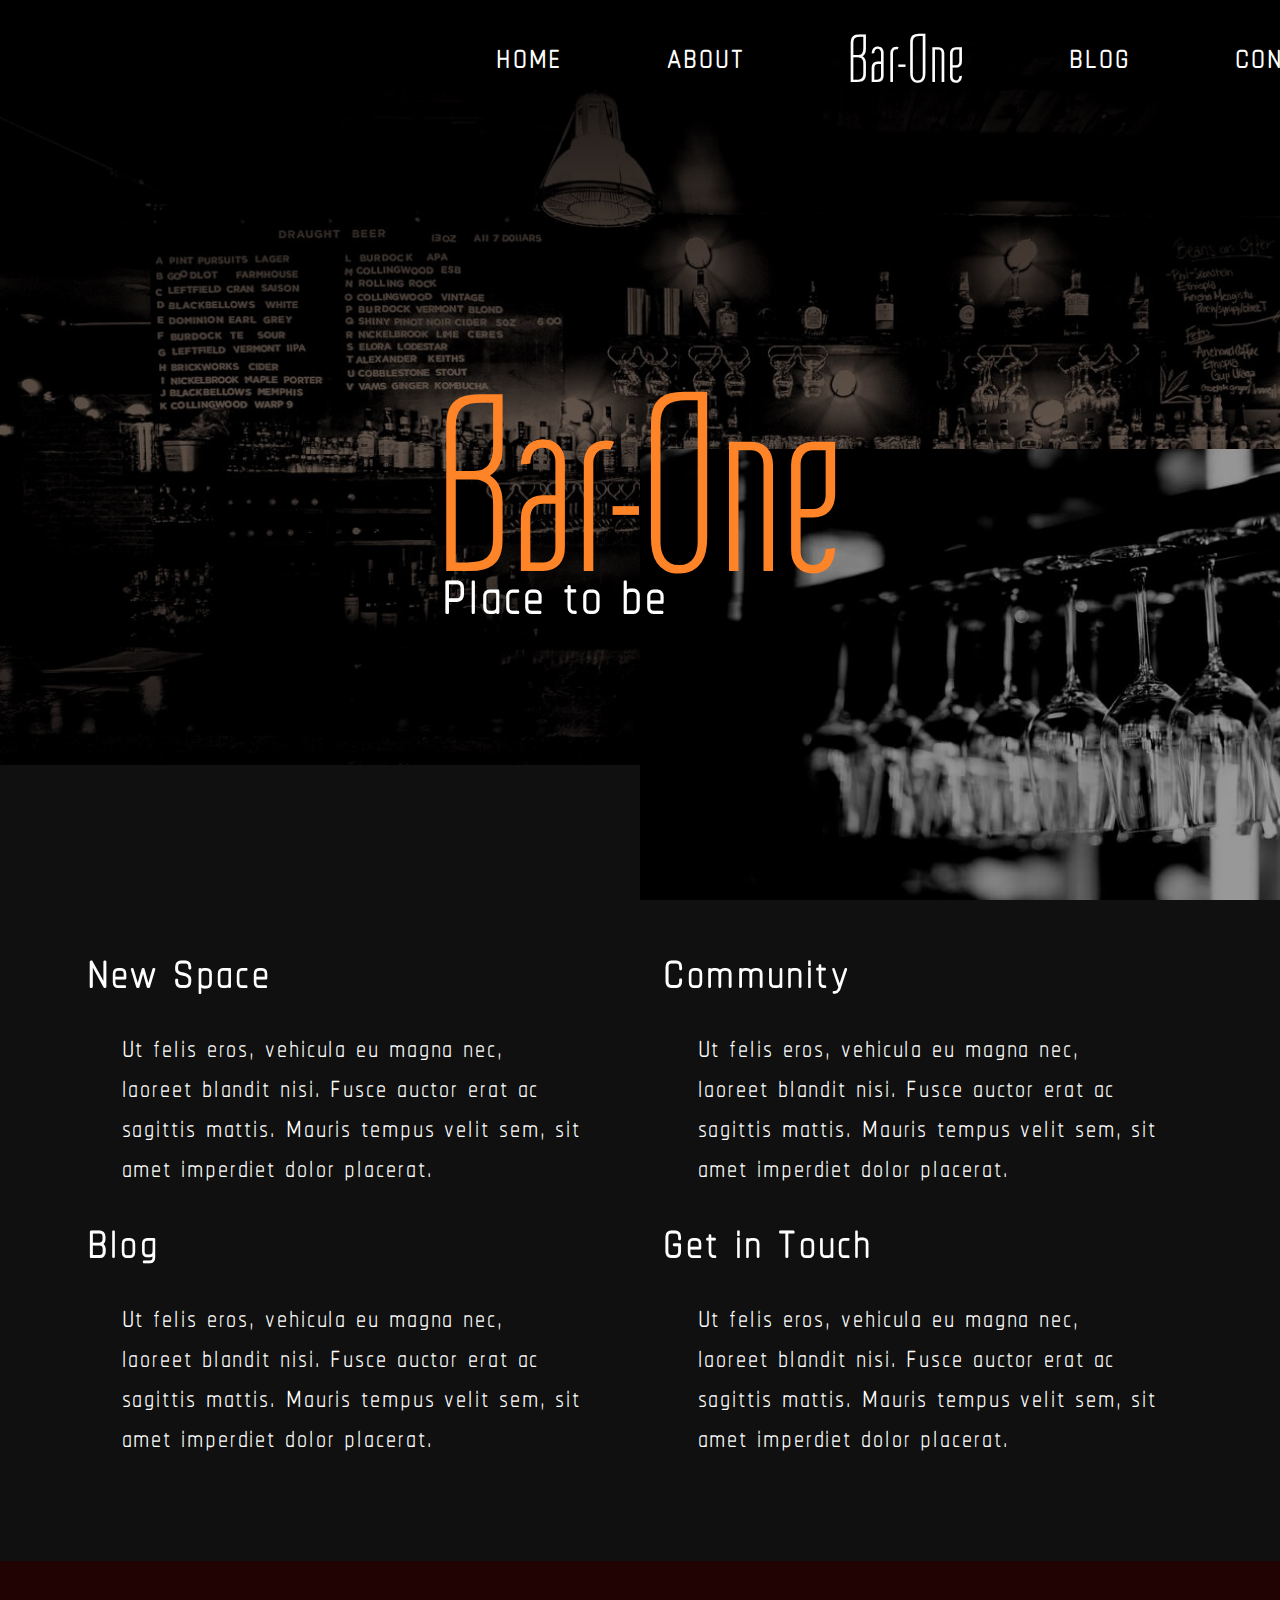
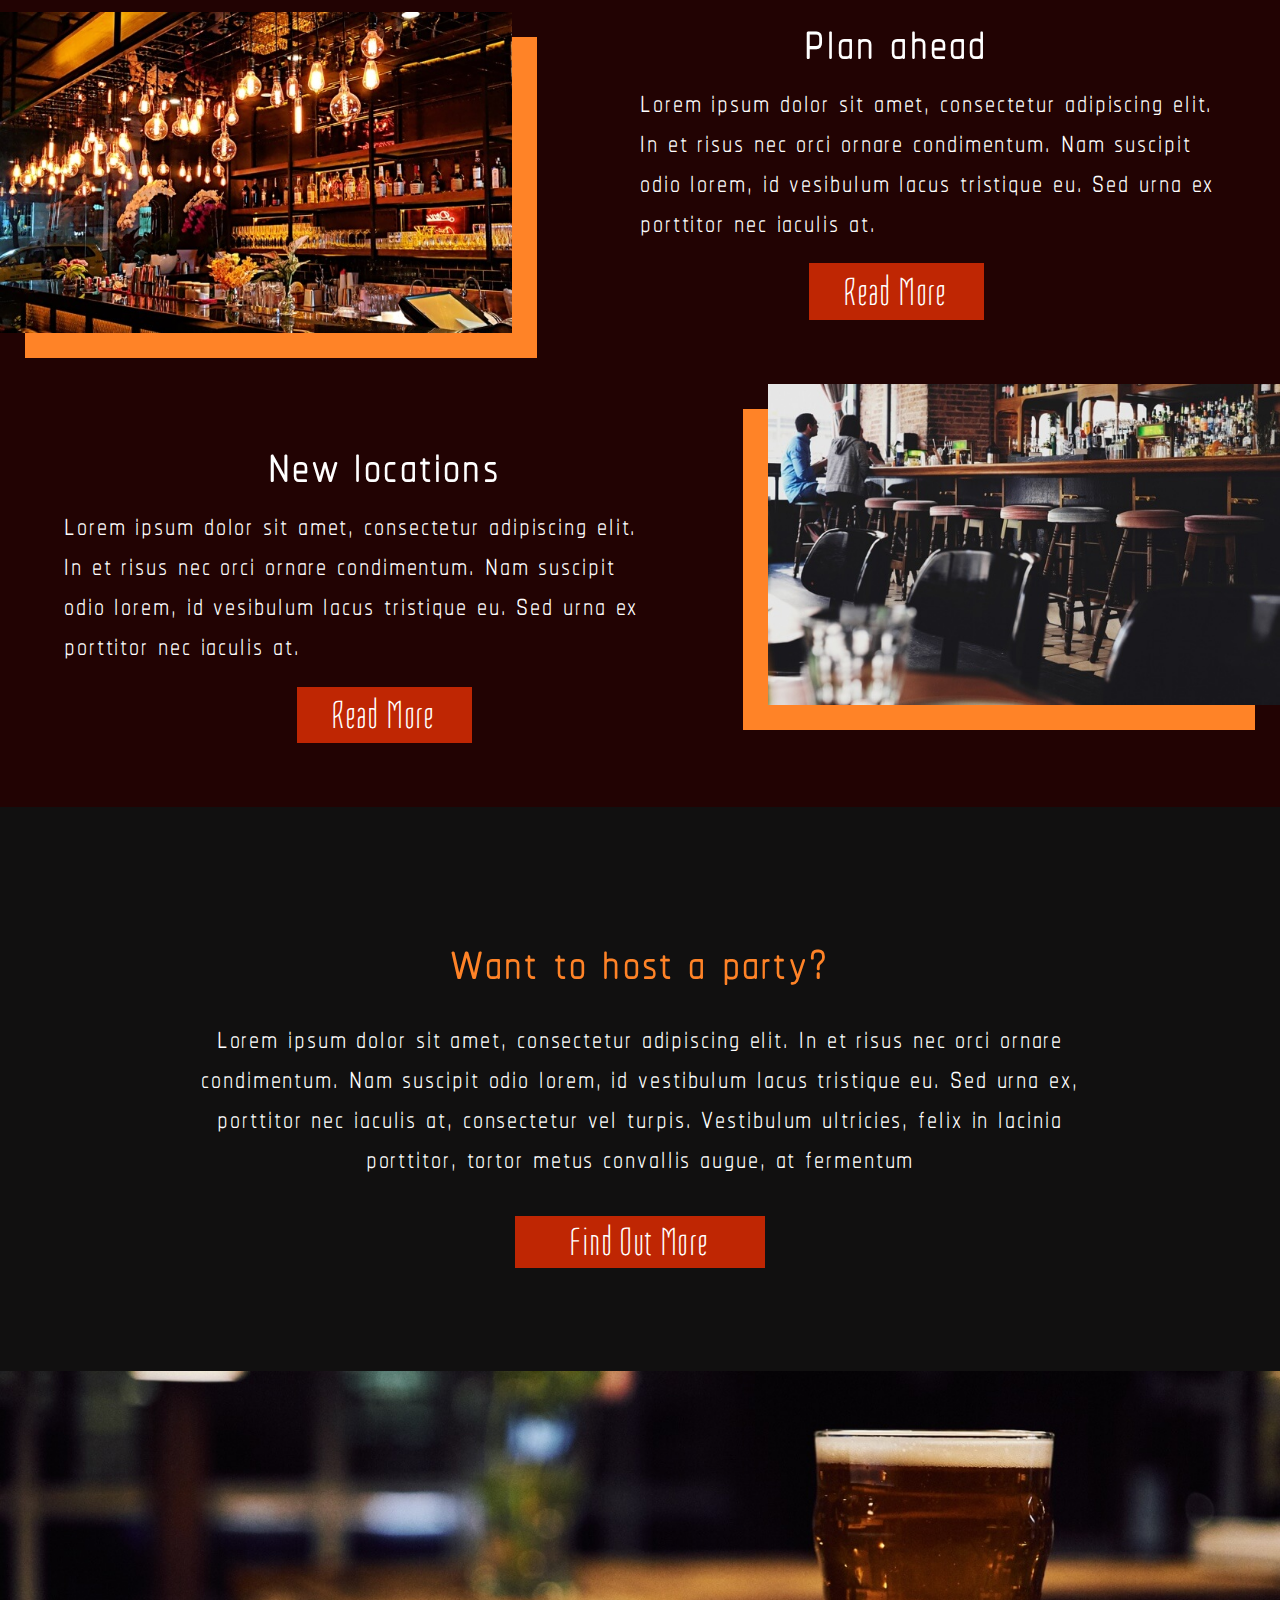
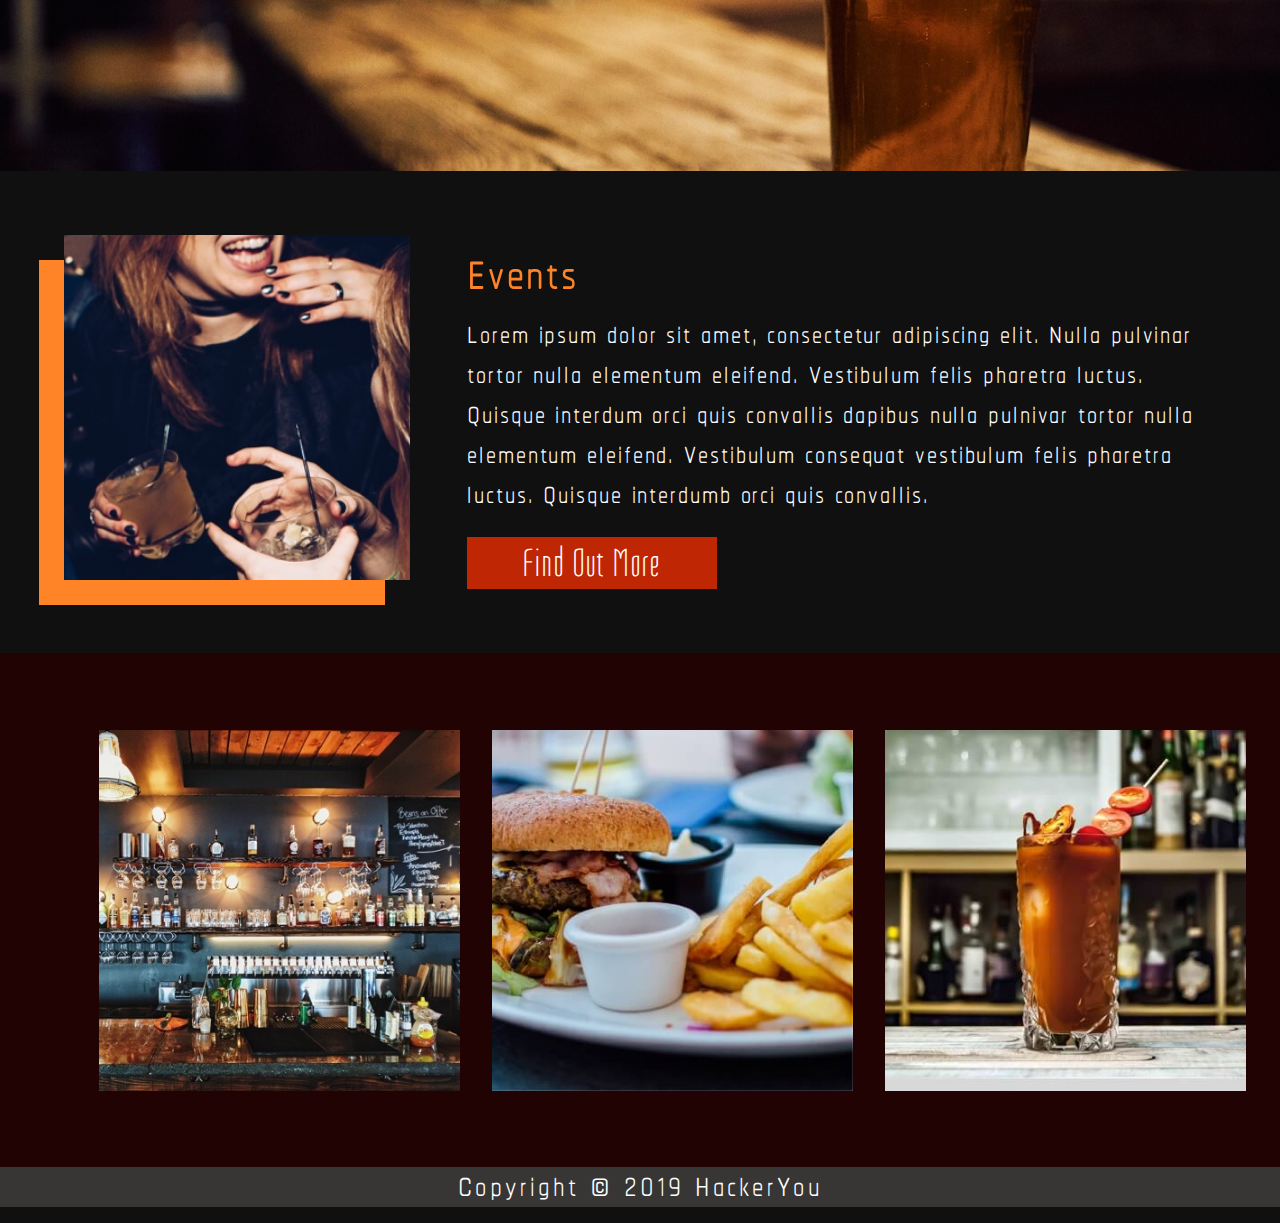
==== commit 2858e1b2: "icon problems" ====
--- a/index.html
+++ b/index.html
@@ -41,21 +41,21 @@
         <section class="about" id="about">
             <div class="about-container wrapper">
                 <div class="about-section about-section-1">
-                    <h2><i class="fas fa-home" aria-hidden=“true”></i> New Space</h2>
+                    <h2 class="icon-box"><i class="fas fa-home" aria-hidden=“true”></i> New Space</h2>
                     <p>Ut felis eros, vehicula eu magna nec, laoreet blandit nisi. Fusce auctor erat ac sagittis mattis. Mauris tempus velit sem, sit amet imperdiet dolor placerat.</p>
                 </div>
                 <div class="about-section about-section-2">
-                    <h2><i class="fas fa-users" aria-hidden=“true”></i> Community</h2>
+                    <h2 class="icon-box"><i class="fas fa-users" aria-hidden=“true”></i> Community</h2>
                     <p>Ut felis eros, vehicula eu magna nec, laoreet blandit nisi. Fusce auctor erat ac sagittis mattis. Mauris tempus velit
                     sem, sit amet imperdiet dolor placerat.</p>
                 </div>
                 <div class="about-section about-section-3">
-                    <h2><i class="fas fa-file" aria-hidden=“true”></i> Blog</h2>
+                    <h2 class="icon-box"><i class="fas fa-file" aria-hidden=“true”></i> Blog</h2>
                     <p>Ut felis eros, vehicula eu magna nec, laoreet blandit nisi. Fusce auctor erat ac sagittis mattis. Mauris tempus velit
                     sem, sit amet imperdiet dolor placerat.</p>
                 </div>
                 <div class="about-section about-section-4">
-                    <h2><i class="fas fa-phone" aria-hidden=“true”></i> Get in Touch</h2>
+                    <h2 class="icon-box"><i class="fas fa-phone" aria-hidden=“true”></i> Get in Touch</h2>
                     <p>Ut felis eros, vehicula eu magna nec, laoreet blandit nisi. Fusce auctor erat ac sagittis mattis. Mauris tempus velit
                     sem, sit amet imperdiet dolor placerat.</p>
                 </div>
--- a/styles/main.css
+++ b/styles/main.css
@@ -216,15 +216,15 @@
   display: block;
   position: fixed;
   text-align: center;
-  font-size: 5rem;
   left: 0;
   background-color: rgba(0, 0, 0, 0.8);
   height: 100vh;
   width: 100vw;
-  z-index: 100; }
+  z-index: 100;
+  padding: 0; }
 
 .nav-list.opening a {
-  font-size: 7rem;
+  font-size: 8rem;
   font-weight: 700; }
 
 .hamburger, .hamburger::before, .hamburger::after {
@@ -272,7 +272,7 @@
     display: none; } }
 
 .main-background {
-  background-image: url(../../assets/home-image-1.jpg);
+  background-image: url(../assets/home-image-1.jpg);
   background-size: cover;
   background-position: 0 100%;
   height: 85vh; }
@@ -385,11 +385,9 @@
     padding: 0 10%; }
 
 .about i {
-  color: white;
-  font-size: 3rem;
-  background: #bf2603;
-  padding: 2%;
-  border-radius: 50%; }
+  font-size: 4rem;
+  color: #ff8327;
+  padding: 2%; }
 
 .about-container {
   display: -webkit-box;
@@ -431,10 +429,7 @@
 @media (max-width: 440px) {
   .about p {
     line-height: 25px;
-    padding: 3%;
-    text-align: center; }
-  .about h2 {
-    text-align: center; }
+    padding: 3%; }
   .about-section-3 h2 {
     padding-right: 20%; } }
 
@@ -843,7 +838,7 @@
   background: #111010; }
 
 .blog-background {
-  background-image: url("../../assets/blog-header-1.jpg");
+  background-image: url("../assets/blog-header-1.jpg");
   background-size: cover;
   background-position: 0 300%;
   height: 75vh; }
@@ -1292,7 +1287,7 @@
     width: 20%; } }
 
 .contact-background {
-  background-image: url(../../assets/contact-header-1.jpg);
+  background-image: url(../assets/contact-header-1.jpg);
   background-size: cover;
   height: 65vh; }
 
